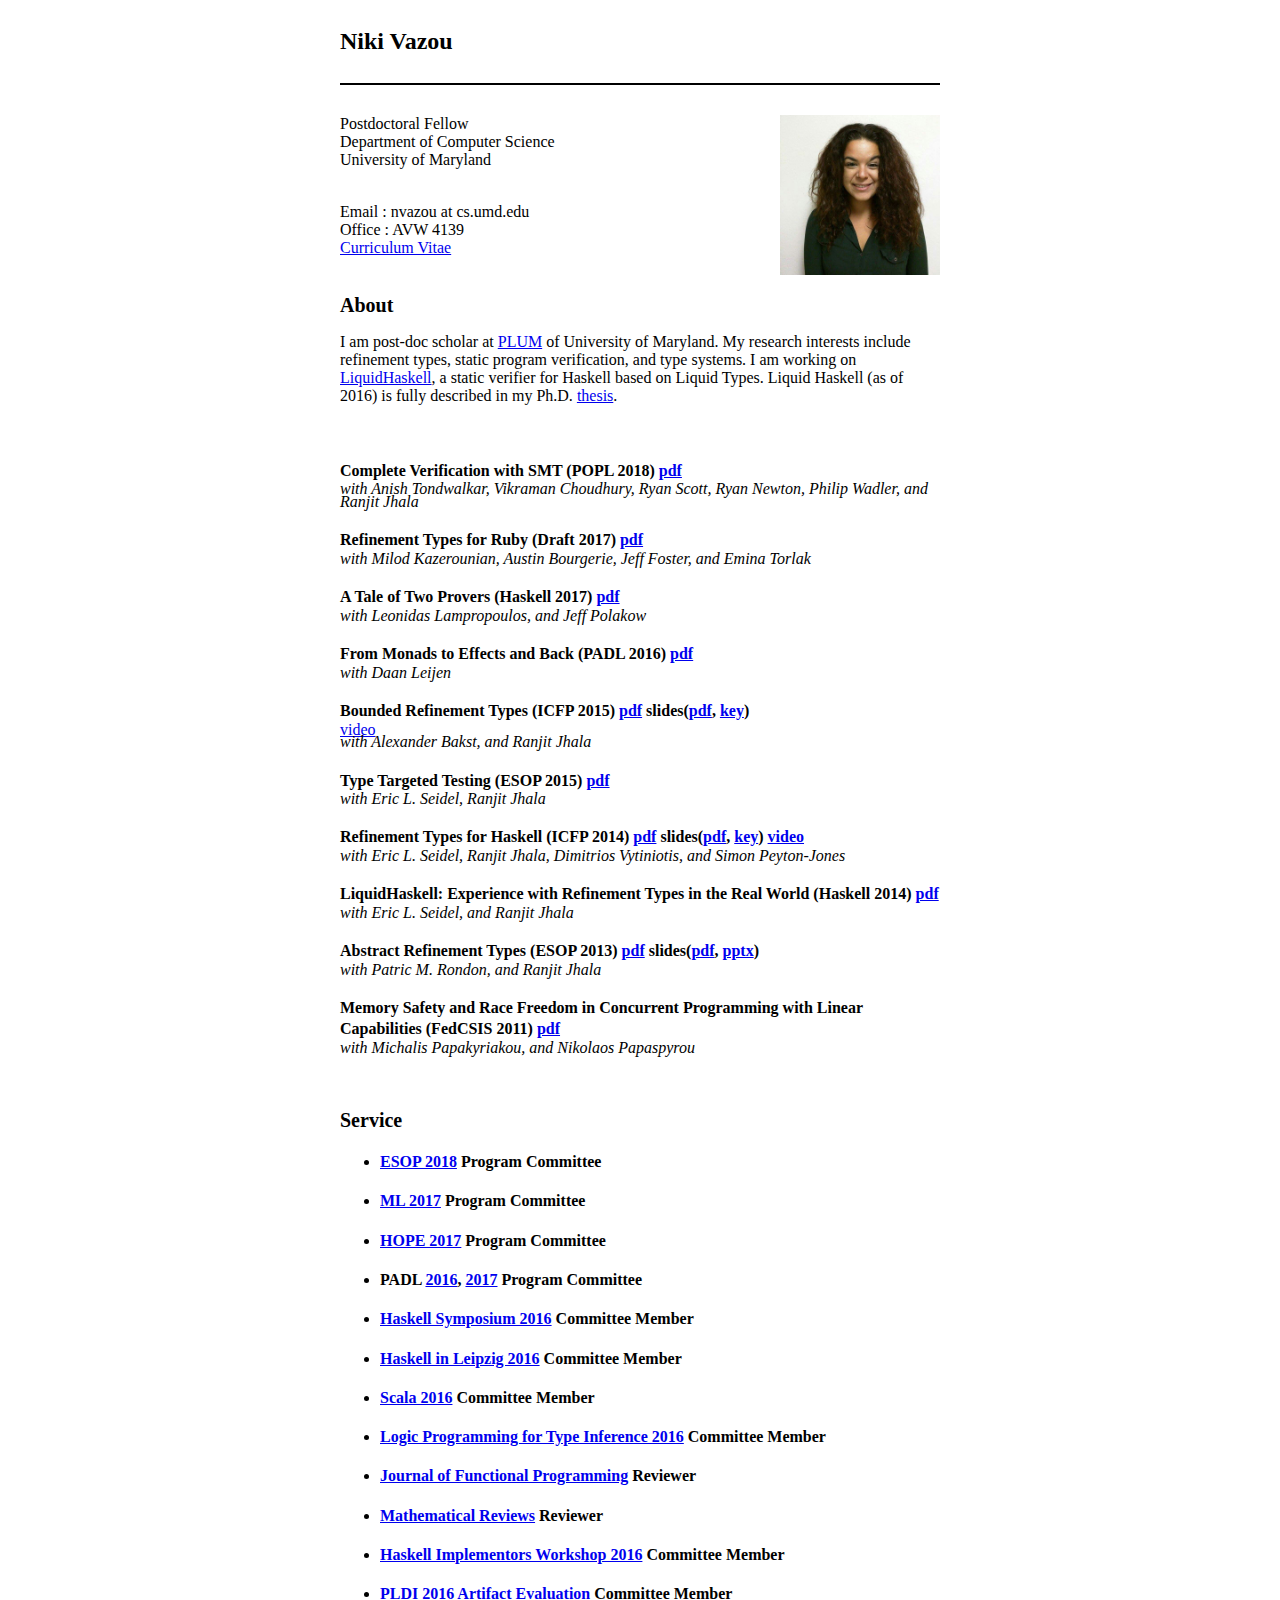
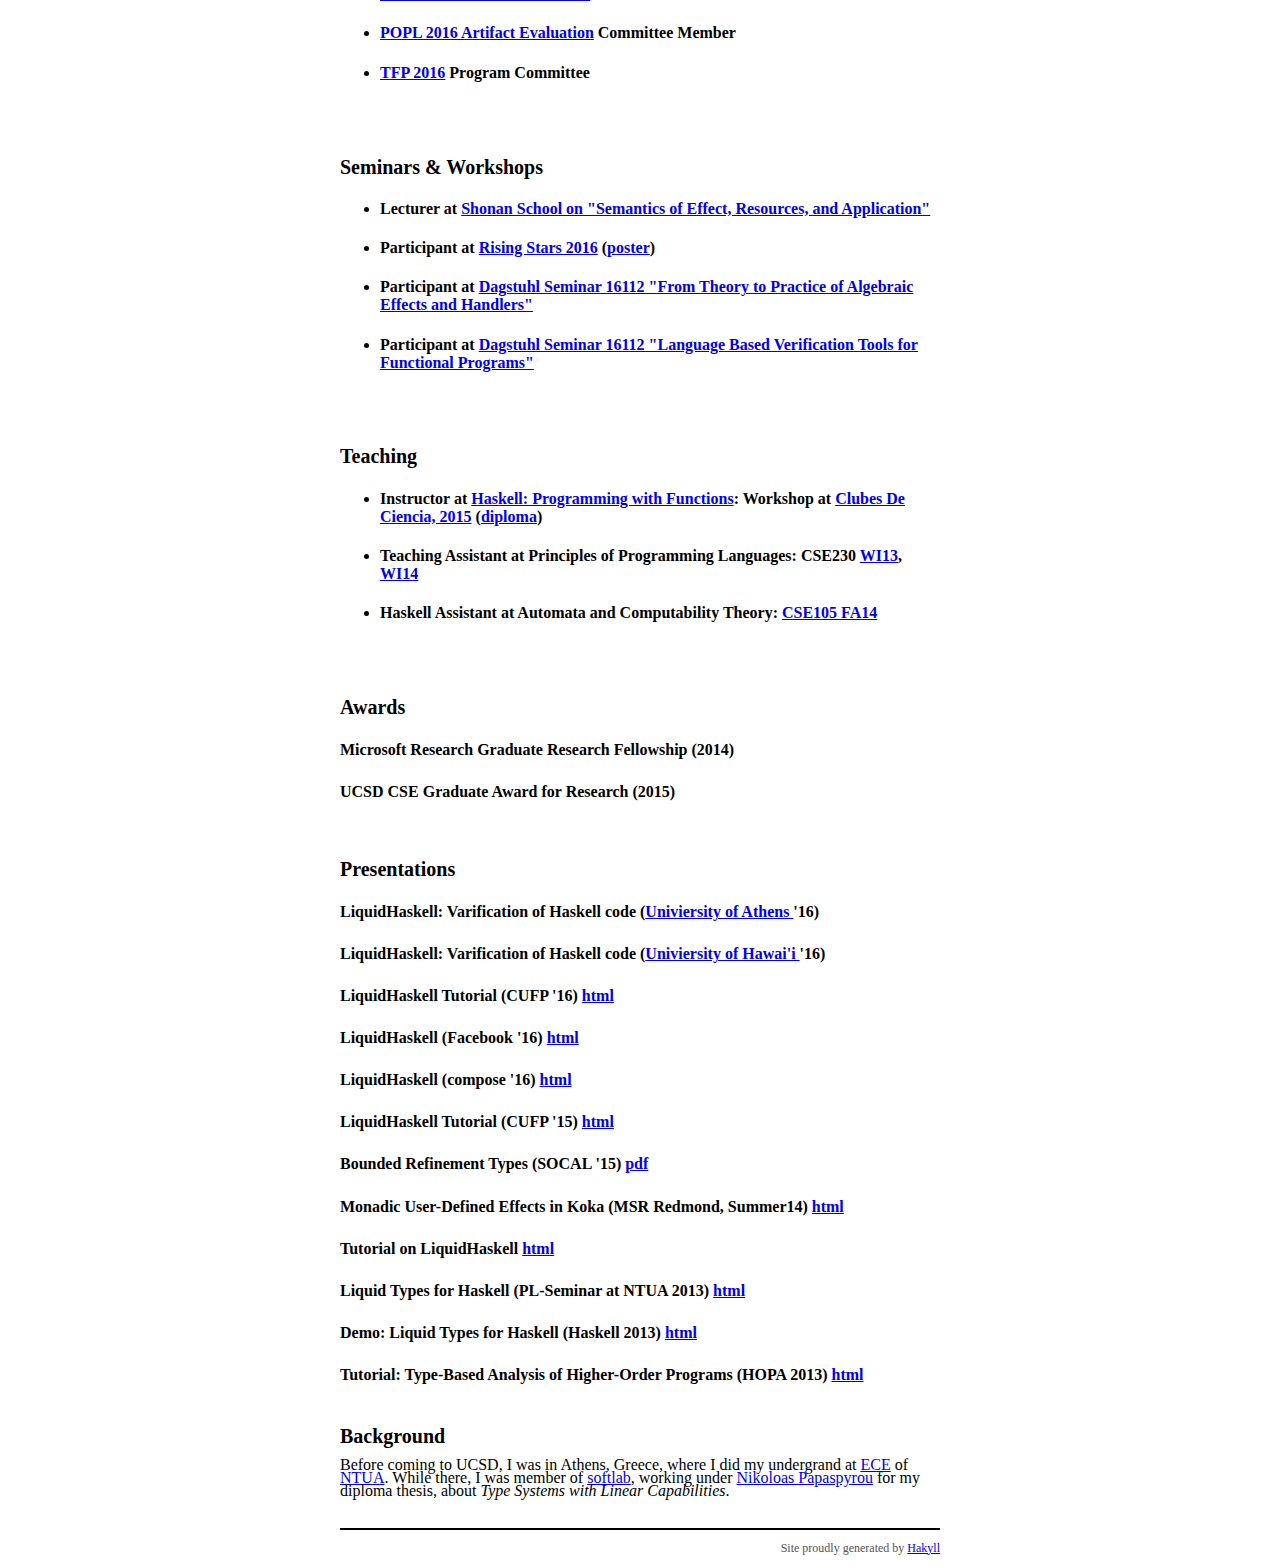
==== index.html @ 6abfe5f7 "Update index.html" ====
<?xml version="1.0" encoding="UTF-8" ?>
<!DOCTYPE html PUBLIC "-//W3C//DTD XHTML 1.0 Strict//EN" "http://www.w3.org/TR/xhtml1/DTD/xhtml1-strict.dtd">
<html xmlns="http://www.w3.org/1999/xhtml" xml:lang="en" lang="en">
    <head>
        <meta http-equiv="Content-Type" content="text/html; charset=UTF-8" />
        <title>Niki Vazou - index</title>
        <link rel="stylesheet" type="text/css" href="./css/default.css" />
    </head>
    <body>
        <div id="header">
           <h1>Niki Vazou</h1>
        </div>

        <div id="content">

            
<div id="subheader">
<div id="subheader-info">
Postdoctoral Fellow
<br>
Department of Computer Science<br>
University of Maryland<br>
<p>
<!-- Place this tag where you want the button to render. -->
<a class="github-button" href="https://github.com/nikivazou" aria-label="Follow @nikivazou on GitHub"></a>
<!-- Place this tag right after the last button or just before your close body tag. -->
<script async defer id="github-bjs" src="https://buttons.github.io/buttons.js"></script>


<a href="https://twitter.com/nikivazou" class="twitter-follow-button" data-show-count="false"  data-show-screen-name="false"></a>
<script>!function(d,s,id){var js,fjs=d.getElementsByTagName(s)[0],p=/^http:/.test(d.location)?'http':'https';if(!d.getElementById(id)){js=d.createElement(s);js.id=id;js.src=p+'://platform.twitter.com/widgets.js';fjs.parentNode.insertBefore(js,fjs);}}(document, 'script', 'twitter-wjs');</script>



<br>

Email  : nvazou at cs.umd.edu
<br>
Office : AVW 4139
<br>
<a href="http://goto.ucsd.edu/~nvazou/cv.pdf"> Curriculum Vitae</a>
<br>
</p>
</div>

<div id="subheader-photo">
  <img src="./images/me2.jpg" height="160"/>
</div>
<br>
<br>
<br>
<br>
<br>
<br>
<br>
</div>

<br>
<br>

<!-- 
<h2>In the Job Market!</h2>

<p>
I am looking for a faculty position with research goal to build
<b>usable program verifiers</b> that will make program verification 
an integral part of the standard software development chain.
</p>

Statements: 
<a target="_blank" href="http://goto.ucsd.edu/~nvazou/statements/research_statement.pdf">research</a>,
<a target="_blank" href="http://goto.ucsd.edu/~nvazou/statements/teaching_statement.pdf">teaching</a>, and
<a target="_blank" href="http://goto.ucsd.edu/~nvazou/statements/diversity_statement.pdf">diversity</a>.

<h2>News</h2>

<i>05/02/16:</i> Presenting LiquidHaskell at compose.conference <a target="_blank" href="http://goto.ucsd.edu/~nvazou/compose16/_site/01-index.html">slides</a>

--> 

<h2>About</h2>


<p>I am post-doc scholar at <a href="http://www.cs.umd.edu/projects/PL/" target="_blank">PLUM</a> of University of Maryland.
My research interests include refinement types, static program verification, and type systems. 
I am working on <a href="http://goto.ucsd.edu/~rjhala/liquid/haskell/blog/about/" target="_blank">LiquidHaskell</a>, a static verifier for Haskell based on Liquid Types.
    Liquid Haskell (as of 2016) is fully described in  my Ph.D. <a target="_blank" href="http://goto.ucsd.edu/~nvazou/thesis/main.pdf">thesis</a>.
    </p>        
            
<br>

<div class="publication">
  <h4 class="pubtitle">Complete Verification with SMT (POPL 2018) 
  <a target="_blank" href="https://nikivazou.github.io/static/popl18/refinement-reflection.pdf">pdf</a>
  </h4>
  <div class="coauth"> with Anish Tondwalkar, Vikraman Choudhury, Ryan Scott, Ryan Newton, Philip Wadler, and Ranjit Jhala</div>
</div>
<div class="publication">
  <h4 class="pubtitle">Refinement Types for Ruby (Draft 2017) 
  <a target="_blank" href="https://nikivazou.github.io/static/VMCAI18/paper.pdf">pdf</a>
  </h4>
  <div class="coauth"> with Milod Kazerounian, Austin Bourgerie, Jeff Foster, and Emina Torlak </div>
</div>
<div class="publication">
   <h4 class="pubtitle">A Tale of Two Provers (Haskell 2017)
  <a target="_blank" href="https://nikivazou.github.io/static/Haskell17/a-tale.pdf">pdf</a>
  </h4>
  <div class="coauth"> with Leonidas Lampropoulos, and Jeff Polakow</div>
</div>
<div class="publication">
  <h4 class="pubtitle">From Monads to Effects and Back (PADL 2016) 
  <a target="_blank" href="http://goto.ucsd.edu/~nvazou/koka/padl16.pdf">pdf</a>
  </h4>
  <div class="coauth"> with Daan Leijen</div>
</div>
<div class="publication">
  <h4 class="pubtitle"> Bounded Refinement Types (ICFP 2015) 
  <a target="_blank" href="http://goto.ucsd.edu/~nvazou/icfp15/main.pdf">pdf</a>
   slides(<a target="_blank" href="icfp2015/bounded-refinements-ICFP15.pdf">pdf</a>, 
         <a target="_blank" href="icfp2015/bounded-refinements-ICFP15.key">key</a>)
  </h4>
   <a target="_blank" href="https://www.youtube.com/watch?v=nd3buP97Ryw">video</a> 
  <div class="coauth"> with Alexander Bakst, and Ranjit Jhala</div>
</div>
<div class="publication">
  <h4 class="pubtitle">Type Targeted Testing (ESOP 2015) 
  <a target="_blank" href="http://goto.ucsd.edu/~nvazou/liquidcheck/esop15_liquidcheck.pdf">pdf</a>
  </h4>
  <div class="coauth"> with Eric L. Seidel, Ranjit Jhala </div>
</div>
<div class="publication">
  <h4 class="pubtitle">Refinement Types for Haskell (ICFP 2014) 
  <a href="http://goto.ucsd.edu/~nvazou/refinement_types_for_haskell.pdf">pdf</a>
   slides(<a href="icfp2014/ICFP14-LH.pdf">pdf</a>, 
         <a href="icfp2014/ICFP14-LH.key">key</a>)
   <a target="_blank" href="https://www.youtube.com/watch?v=V3CAXFRkQUo">video</a> 
  </h4>
  <div class="coauth"> with Eric L. Seidel, Ranjit Jhala, Dimitrios Vytiniotis, and Simon Peyton-Jones</div>
</div>
<div class="publication">
  <h4 class="pubtitle">LiquidHaskell: Experience with Refinement Types in the Real World (Haskell 2014) 
  <a href="http://goto.ucsd.edu/~nvazou/real_world_liquid.pdf">pdf</a>
 </h4>
  <div class="coauth"> with Eric L. Seidel, and Ranjit Jhala</div>
</div>



<div class="publication">
  <h4 class="pubtitle">Abstract Refinement Types (ESOP 2013) 
  <a href="http://goto.ucsd.edu/~rjhala/liquid/abstract_refinement_types.pdf">pdf</a>
  slides(<a href="Abstract_Refinement_Types.pdf">pdf</a>, 
         <a href="Abstract_Refinement_Types.pptx">pptx</a>)
  </h4>
  <div class="coauth"> with Patric M. Rondon, and Ranjit Jhala</div>
</div>
<div class="publication">
  <h4 class="pubtitle">Memory Safety and Race Freedom in Concurrent Programming with Linear Capabilities (FedCSIS 2011) <a href="http://fedcsis.eucip.pl/proceedings/pliks/77.pdf">pdf</a></h4>
  <div class="coauth"> with Michalis Papakyriakou, and Nikolaos Papaspyrou</div>
</div>

<br> <br>
<h2>Service</h2>
<ul>
<li><div class="service">
  <h4><a target="_blank" href="http://www.etaps.org/index.php/2018/esop">ESOP 2018</a> Program Committee</h4>
</div></li>
<li><div class="service">
  <h4><a target="_blank" href="http://icfp17.sigplan.org/track/mlfamilyworkshop-2017-papers">ML 2017</a> Program Committee</h4>
</div></li>
<li><div class="service">
  <h4><a target="_blank" href="http://conf.researchr.org/track/hope-2017/hope-2017-papers">HOPE 2017</a> Program Committee</h4>
</div></li>
<li><div class="service">
  <h4>PADL <a target="_blank" href="http://conf.researchr.org/home/PADL-2016">2016</a>, <a target="_blank" href="https://docs.google.com/document/d/1AO1lyF9wnHUAel99J8A-Hdl2ogQOjrI-clwHmhiOLKw/pub"> 2017</a> Program Committee</h4>
</div></li>
<li><div class="service">
  <h4><a target="_blank" href="https://www.haskell.org/haskell-symposium/2016/">Haskell Symposium 2016</a> Committee Member</h4>
</div></li>
<li><div class="service">
  <h4><a target="_blank" href="http://hal2016.haskell.org/">Haskell in Leipzig 2016</a> Committee Member</h4>
</div></li>
<li><div class="service">
  <h4><a target="_blank" href="http://conf.researchr.org/track/scala-2016/scala-2016">Scala 2016</a> Committee Member</h4>
</div></li>
<li><div class="service">
  <h4><a target="_blank" href="https://ff32.host.cs.st-andrews.ac.uk/lpti16/">Logic Programming for Type Inference 2016</a> Committee Member</h4>
</div></li>
<li><div class="service">
  <h4><a target="_blank" href="http://journals.cambridge.org/action/displayJournal?jid=JFP">Journal of Functional Programming</a> Reviewer</h4>
</div></li>
<li><div class="service">
  <h4><a target="_blank" href="http://www.ams.org/mr-database">Mathematical Reviews</a> Reviewer</h4>
</div></li>
<li><div class="service">
  <h4><a target="_blank" href="https://wiki.haskell.org/HaskellImplementorsWorkshop/2016">Haskell Implementors Workshop 2016</a> Committee Member</h4>
</div></li>
<li><div class="service">
  <h4><a target="_blank" href="http://conf.researchr.org/committee/pldi-2016/pldi-2016-artifacts-evaluation-committee">PLDI 2016 Artifact Evaluation</a> Committee Member</h4>
</div></li>
<li><div class="service">
  <h4><a target="_blank" href="http://popl16-aec.seas.harvard.edu/home/">POPL 2016 Artifact Evaluation</a> Committee Member</h4>
</div></li>
<li><div class="service">
  <h4><a target="_blank" href="http://www.tifp.org">TFP 2016</a> Program Committee</h4>
</div></li>
</ul>

<br> <br>
<h2>Seminars & Workshops</h2>
<ul>
<li><div class="teaching">
  <h4>Lecturer at <a target="_blank" href="http://shonan.nii.ac.jp/shonan/blog/2016/04/28/semantics-of-effect-resources-and-application/">Shonan School on "Semantics of Effect, Resources, and Application"</a></h4>
</div></li>
<li><div class="teaching">
  <h4>Participant at <a target="_blank" href="https://risingstars.ece.cmu.edu/">Rising Stars 2016</a> (<a target="_blank" href="goto.ucsd.edu/~nvazou/posters/rising_stars16.jpeg">poster</a>)</h4>
</div></li>
<li><div class="teaching">
  <h4>Participant at <a target="_blank" href="https://www.dagstuhl.de/en/program/calendar/semhp/?semnr=16112">Dagstuhl Seminar 16112 "From Theory to Practice of Algebraic Effects and Handlers"</a></h4>
</div></li>
<li><div class="teaching">
  <h4>Participant at <a target="_blank" href="https://www.dagstuhl.de/en/program/calendar/semhp/?semnr=16131">Dagstuhl Seminar 16112 "Language Based Verification Tools for Functional Programs"</a></h4>
</div></li>
</ul>

<br> <br>
<h2>Teaching</h2>
<ul>
<li><div class="teaching">
  <h4>Instructor at <a target="_blank" href="http://goto.ucsd.edu/~nvazou/club_de_science15/index.html">Haskell: Programming with Functions</a>: Workshop at <a target="_blank" href="http://www.clubesdeciencia.mx/">Clubes De Ciencia, 2015</a> (<a target="_blank" href="http://goto.ucsd.edu/~nvazou/CdC/diploma.pdf">diploma</a>)</h4>
</div></li>

<li><div class="service">
  <h4>Teaching Assistant at Principles of Programming Languages: CSE230
  <a target="_blank" href="http://cseweb.ucsd.edu/classes/wi13/cse230-a/">WI13</a>,
  <a target="_blank" href="http://cseweb.ucsd.edu/classes/wi14/cse230-a/">WI14</a> 
</h4>
</div></li>

<li><div class="service">
  <h4>Haskell Assistant at Automata and Computability Theory:
  <a target="_blank" href="http://cseweb.ucsd.edu/classes/fa14/cse105-a/">CSE105 FA14</a>
</h4>
</div></li>
</ul>

<br> <br>
<h2>Awards</h2>
<div class="awards">
   <h4 class="pubtitle">Microsoft Research Graduate Research Fellowship (2014)</h4>
   <h4 class="pubtitle">UCSD CSE Graduate Award for Research (2015)</h4>
</div>

<br> <br>
<h2>Presentations</h2>
<div class="publication">

  <h4 class="pubtitle">LiquidHaskell: Varification of Haskell code (<a target="_blank" href="http://goto.ucsd.edu/~nvazou/UoA16/01-index.html">Univiersity of Athens </a> '16)
  </h4>


  <h4 class="pubtitle">LiquidHaskell: Varification of Haskell code (<a target="_blank" href="http://www.ics.hawaii.edu/2016/10/grad-seminar-guest-niki-vazou/">Univiersity of Hawai'i </a> '16)
  </h4>

   <h4 class="pubtitle">LiquidHaskell Tutorial (CUFP '16)
  <a target="_blank" href="http://goto.ucsd.edu/~nvazou/presentations/cufp16/01-index.html">html</a>
  </h4>
 
   <h4 class="pubtitle">LiquidHaskell (Facebook '16)
  <a target="_blank" href="http://goto.ucsd.edu/~nvazou/presentations/facebook2016/01-index.html">html</a>
  </h4>
   <h4 class="pubtitle">LiquidHaskell (compose '16)
  <a target="_blank" href="http://goto.ucsd.edu/~nvazou/compose16/_site/01-index.html">html</a>
  </h4>
   <h4 class="pubtitle">LiquidHaskell Tutorial (CUFP '15)
  <a target="_blank" href="http://goto.ucsd.edu/~nvazou/cufp15_liquidHaskell/">html</a>
  </h4>
   <h4 class="pubtitle">Bounded Refinement Types (SOCAL '15)
  <a target="_blank" href="http://goto.ucsd.edu/~nvazou/icfp16/SOCAL15-Bounded.pdf">pdf</a>
  </h4>
  <h4 class="pubtitle">Monadic User-Defined Effects in Koka (MSR Redmond, Summer14)
  <a target="_blank" href="http://goto.ucsd.edu/~nvazou/koka/koka.html">html</a>
  </h4>
</div>
<div class="publication">
  <h4 class="pubtitle">Tutorial on LiquidHaskell
  <a target="_blank" href="http://goto.ucsd.edu/~nvazou/liquidtutorial/index.html">html</a>
  </h4>
<div class="publication">
  <h4 class="pubtitle">Liquid Types for Haskell (PL-Seminar at NTUA 2013) 
  <a href="http://goto.ucsd.edu/~nvazou/greekhaskell/index.html">html</a>
  </h4>
</div>
<div class="publication">
  <h4 class="pubtitle">Demo: Liquid Types for Haskell (Haskell 2013) 
  <a href="http://goto.ucsd.edu/~nvazou/haskell13/index.html">html</a>
  </h4>
</div>
<div class="publication">
  <h4 class="pubtitle">Tutorial: Type-Based Analysis of Higher-Order Programs (HOPA 2013) 
  <a href="http://goto.ucsd.edu/~nvazou/hopa13/html/index.html">html</a>
  </h4>
<br>
<br>
<h2>Background</h2>

<p>
Before coming to UCSD, I was in Athens, Greece, 
where I did my undergrand at <a href="http://www.ece.ntua.gr">ECE</a> of <a href="http://www.ntua.gr">NTUA</a>.
While there, I was member of <a href="http://www.softlab.ntua.gr">softlab</a>, working under <a href="http://www.softlab.ntua.gr/~nickie">Nikoloas Papaspyrou</a>
for my diploma thesis, about <i>Type Systems with Linear Capabilities</i>.

        </div>
        <div id="footer">
            Site proudly generated by
            <a href="http://jaspervdj.be/hakyll">Hakyll</a>
<!--Start of StatCounter Code for Default Guide -->
<script type="text/javascript">
var sc_project=9801099; 
var sc_invisible=1; 
var sc_security="1980df5f"; 
var scJsHost = (("https:" == document.location.protocol) ?
"https://secure." : "http://www.");
document.write("<sc"+"ript type='text/javascript' src='" +
scJsHost+
"statcounter.com/counter/counter.js'></"+"script>");
</script>
<noscript><div class="statcounter"><a title="click tracking"
href="http://statcounter.com/" target="_blank"><img
class="statcounter"
src="http://c.statcounter.com/9801099/0/1980df5f/1/"
alt="click tracking"></a></div></noscript>
<!-- End of StatCounter Code for Default Guide -->
    </body>
</html>
---- css/default.css ----
body{color:black;font-size:16px;margin:0px auto 0px auto;width:600px}div#subheader-photo{margin:auto;float:right}div#subheader{}div#subheader-info{margin:auto;width:60%;float:left}div#header{border-bottom:2px solid black;margin-bottom:30px;padding:12px 0px 12px 0px}div#logo a{color:black;float:left;font-size:18px;font-weight:bold;text-decoration:none}div#header #navigation{text-align:right}div#header #navigation a{color:black;font-size:18px;font-weight:bold;margin-left:12px;text-decoration:none;text-transform:uppercase}div#footer{border-top:solid 2px black;color:#555;font-size:12px;margin-top:30px;padding:12px 0px 12px 0px;text-align:right}h1{font-size:24px}h2{font-size:20px}div.info{color:#555;font-size:14px;font-style:italic}.publication{margin-bottom:2px;line-height:80%}h4.pubtitle{margin-bottom:2px;line-height:130%}.coauth{font-style:italic}
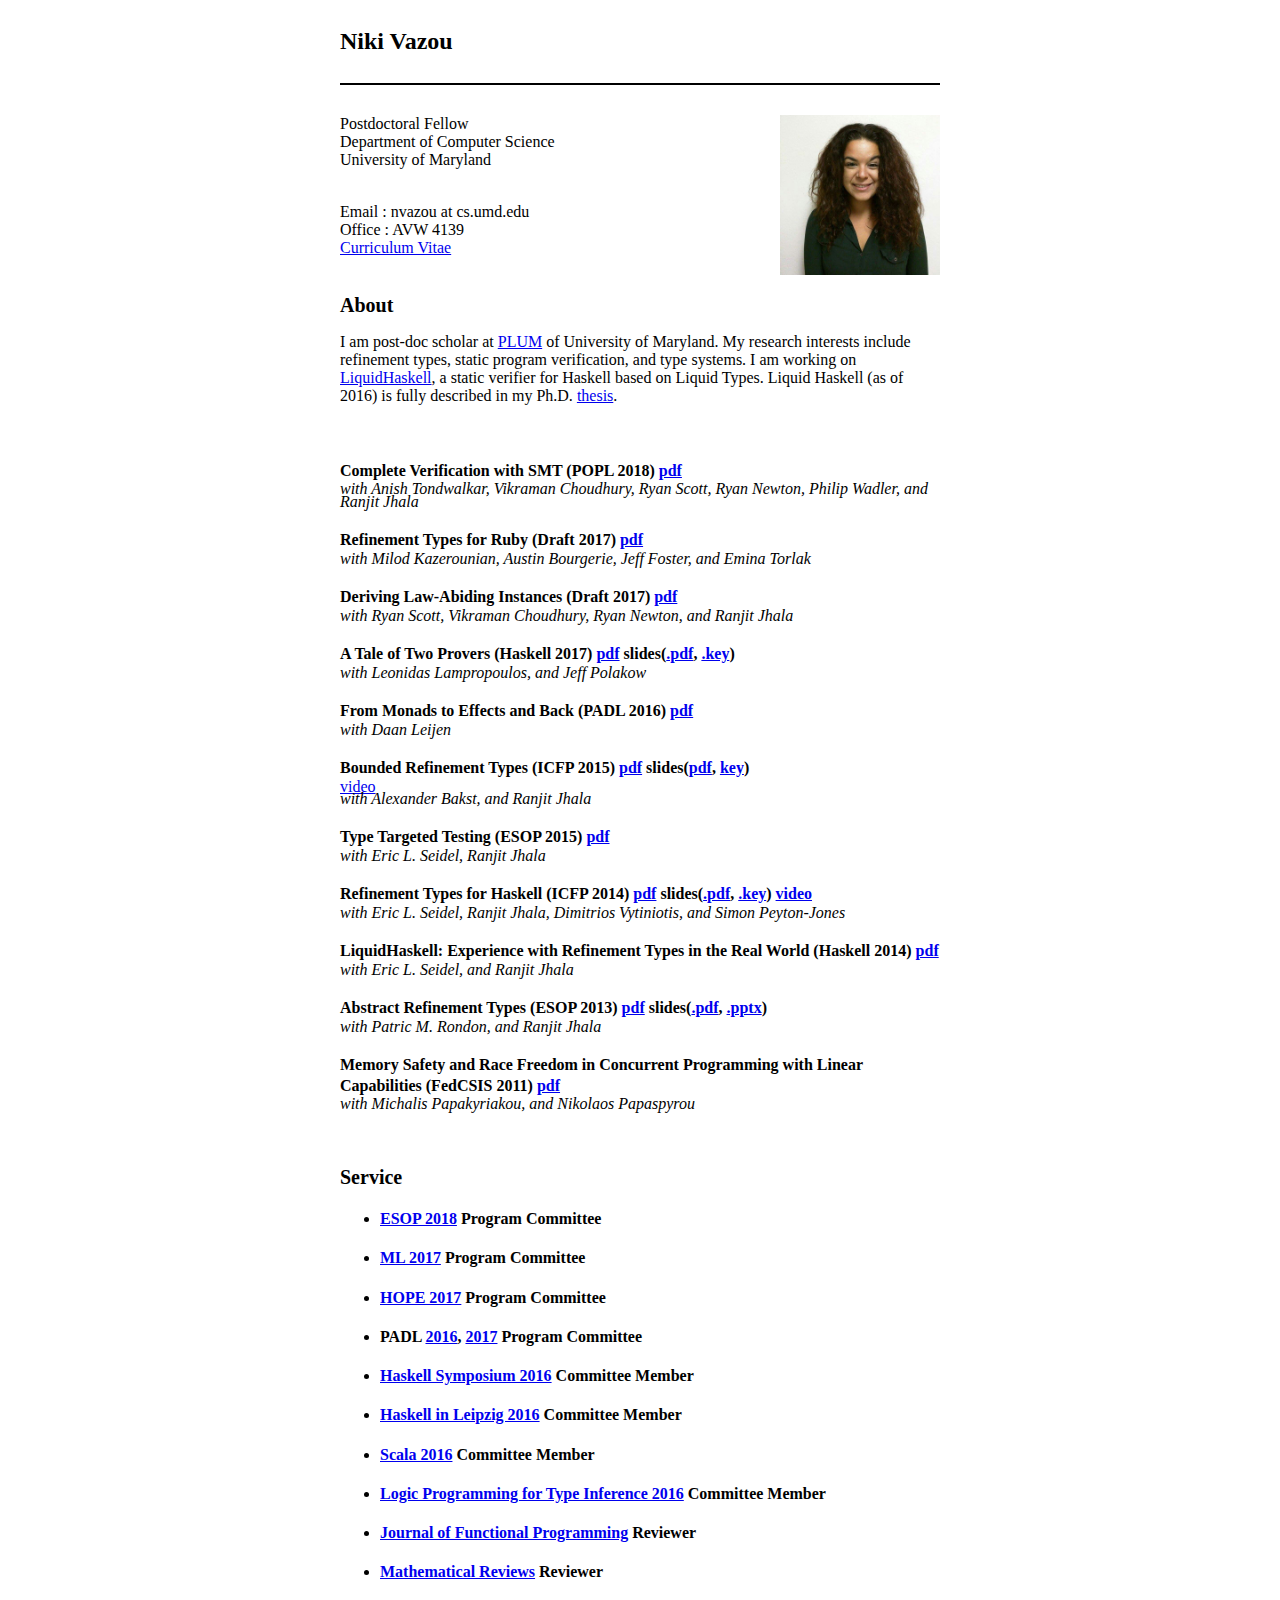
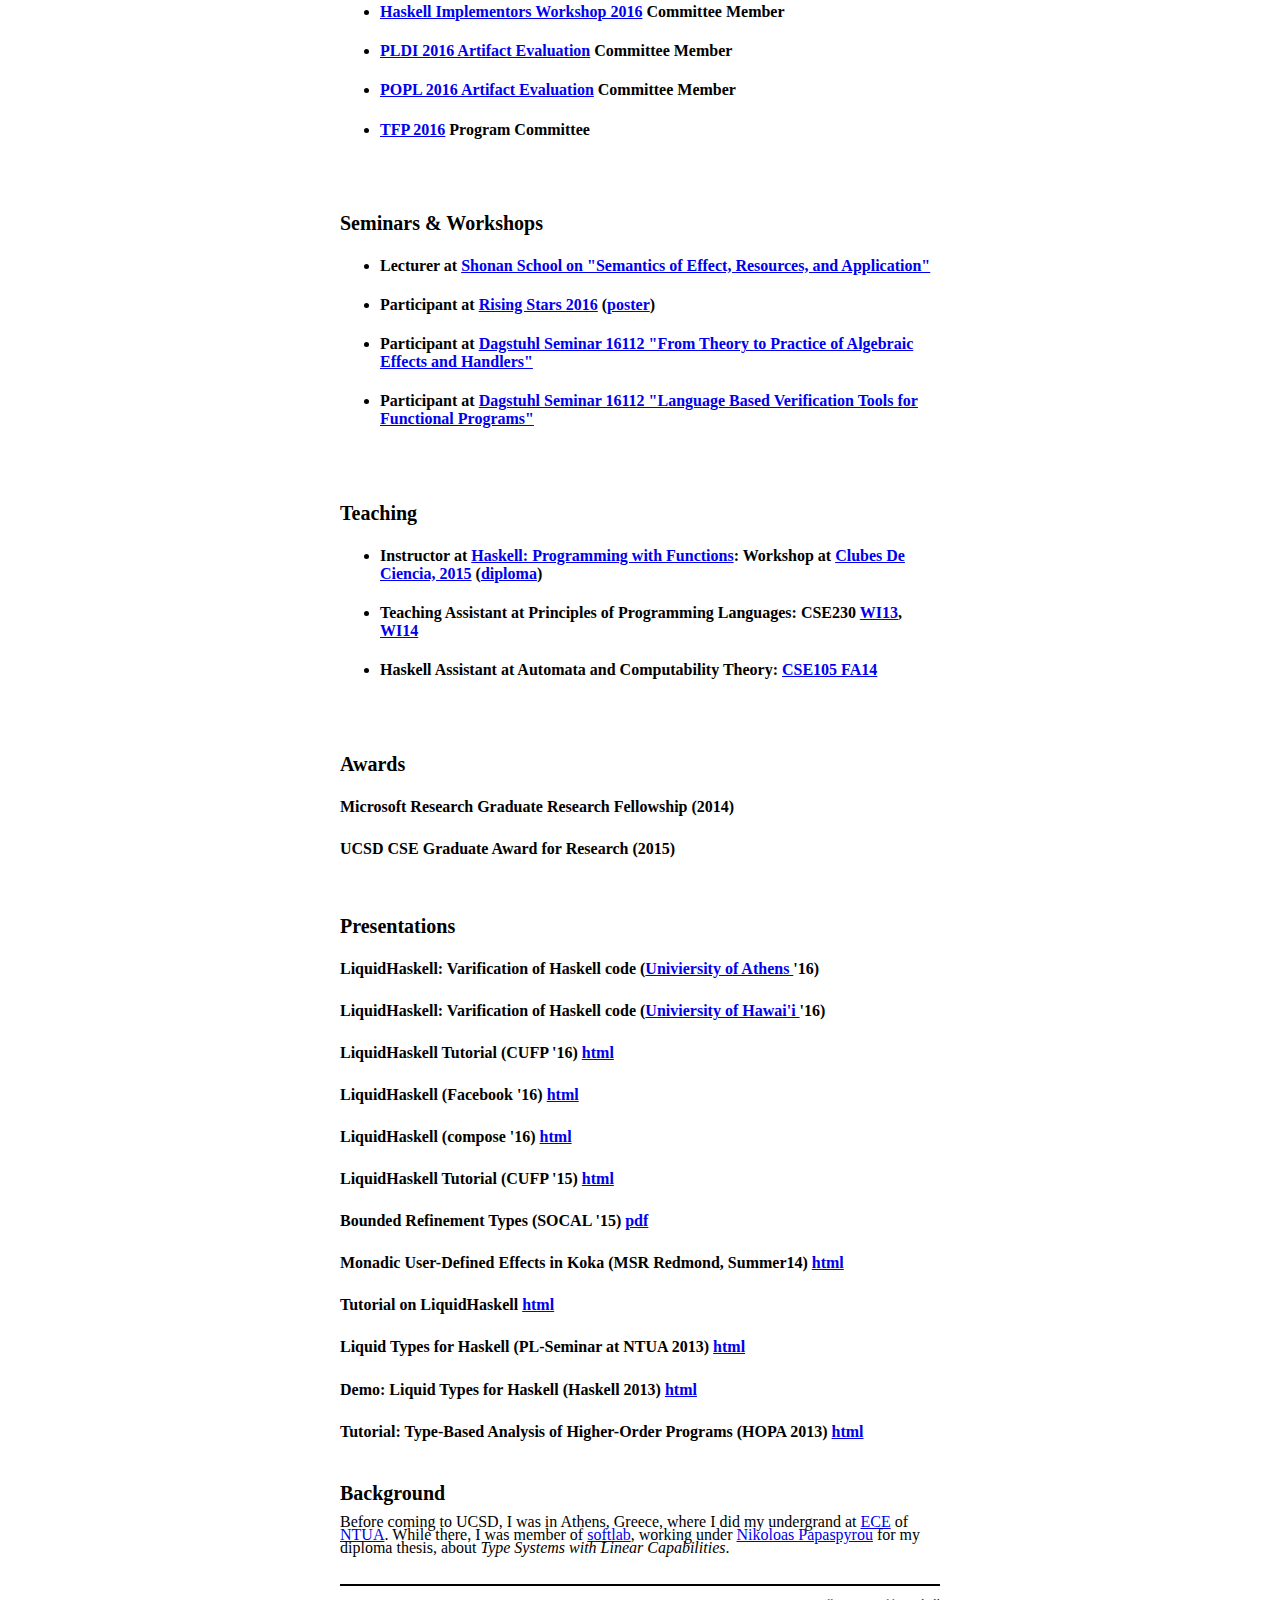
==== commit 58920a7c: "Update index.html" ====
--- a/index.html
+++ b/index.html
@@ -103,9 +103,16 @@
   <div class="coauth"> with Milod Kazerounian, Austin Bourgerie, Jeff Foster, and Emina Torlak </div>
 </div>
 <div class="publication">
+  <h4 class="pubtitle">Deriving Law-Abiding Instances (Draft 2017) 
+  <a target="_blank" href="https://nikivazou.github.io/static/Haskell17/law-abiding-instances.pdf">pdf</a>
+  </h4>
+  <div class="coauth"> with Ryan Scott, Vikraman Choudhury, Ryan Newton, and Ranjit Jhala</div>
+</div>
+<div class="publication">
    <h4 class="pubtitle">A Tale of Two Provers (Haskell 2017)
   <a target="_blank" href="https://nikivazou.github.io/static/Haskell17/a-tale.pdf">pdf</a>
-  </h4>
+  slides(<a target="_blank" href="https://nikivazou.github.io/static/Haskell17/slides/a-tale.pdf">.pdf</a>, 
+         <a target="_blank" href="https://nikivazou.github.io/static/Haskell17/slides/a-tale.key">.key</a>)  </h4>
   <div class="coauth"> with Leonidas Lampropoulos, and Jeff Polakow</div>
 </div>
 <div class="publication">
@@ -132,8 +139,8 @@
 <div class="publication">
   <h4 class="pubtitle">Refinement Types for Haskell (ICFP 2014) 
   <a href="http://goto.ucsd.edu/~nvazou/refinement_types_for_haskell.pdf">pdf</a>
-   slides(<a href="icfp2014/ICFP14-LH.pdf">pdf</a>, 
-         <a href="icfp2014/ICFP14-LH.key">key</a>)
+   slides(<a href="icfp2014/ICFP14-LH.pdf">.pdf</a>, 
+         <a href="icfp2014/ICFP14-LH.key">.key</a>)
    <a target="_blank" href="https://www.youtube.com/watch?v=V3CAXFRkQUo">video</a> 
   </h4>
   <div class="coauth"> with Eric L. Seidel, Ranjit Jhala, Dimitrios Vytiniotis, and Simon Peyton-Jones</div>
@@ -150,8 +157,8 @@
 <div class="publication">
   <h4 class="pubtitle">Abstract Refinement Types (ESOP 2013) 
   <a href="http://goto.ucsd.edu/~rjhala/liquid/abstract_refinement_types.pdf">pdf</a>
-  slides(<a href="Abstract_Refinement_Types.pdf">pdf</a>, 
-         <a href="Abstract_Refinement_Types.pptx">pptx</a>)
+  slides(<a href="Abstract_Refinement_Types.pdf">.pdf</a>, 
+         <a href="Abstract_Refinement_Types.pptx">.pptx</a>)
   </h4>
   <div class="coauth"> with Patric M. Rondon, and Ranjit Jhala</div>
 </div>
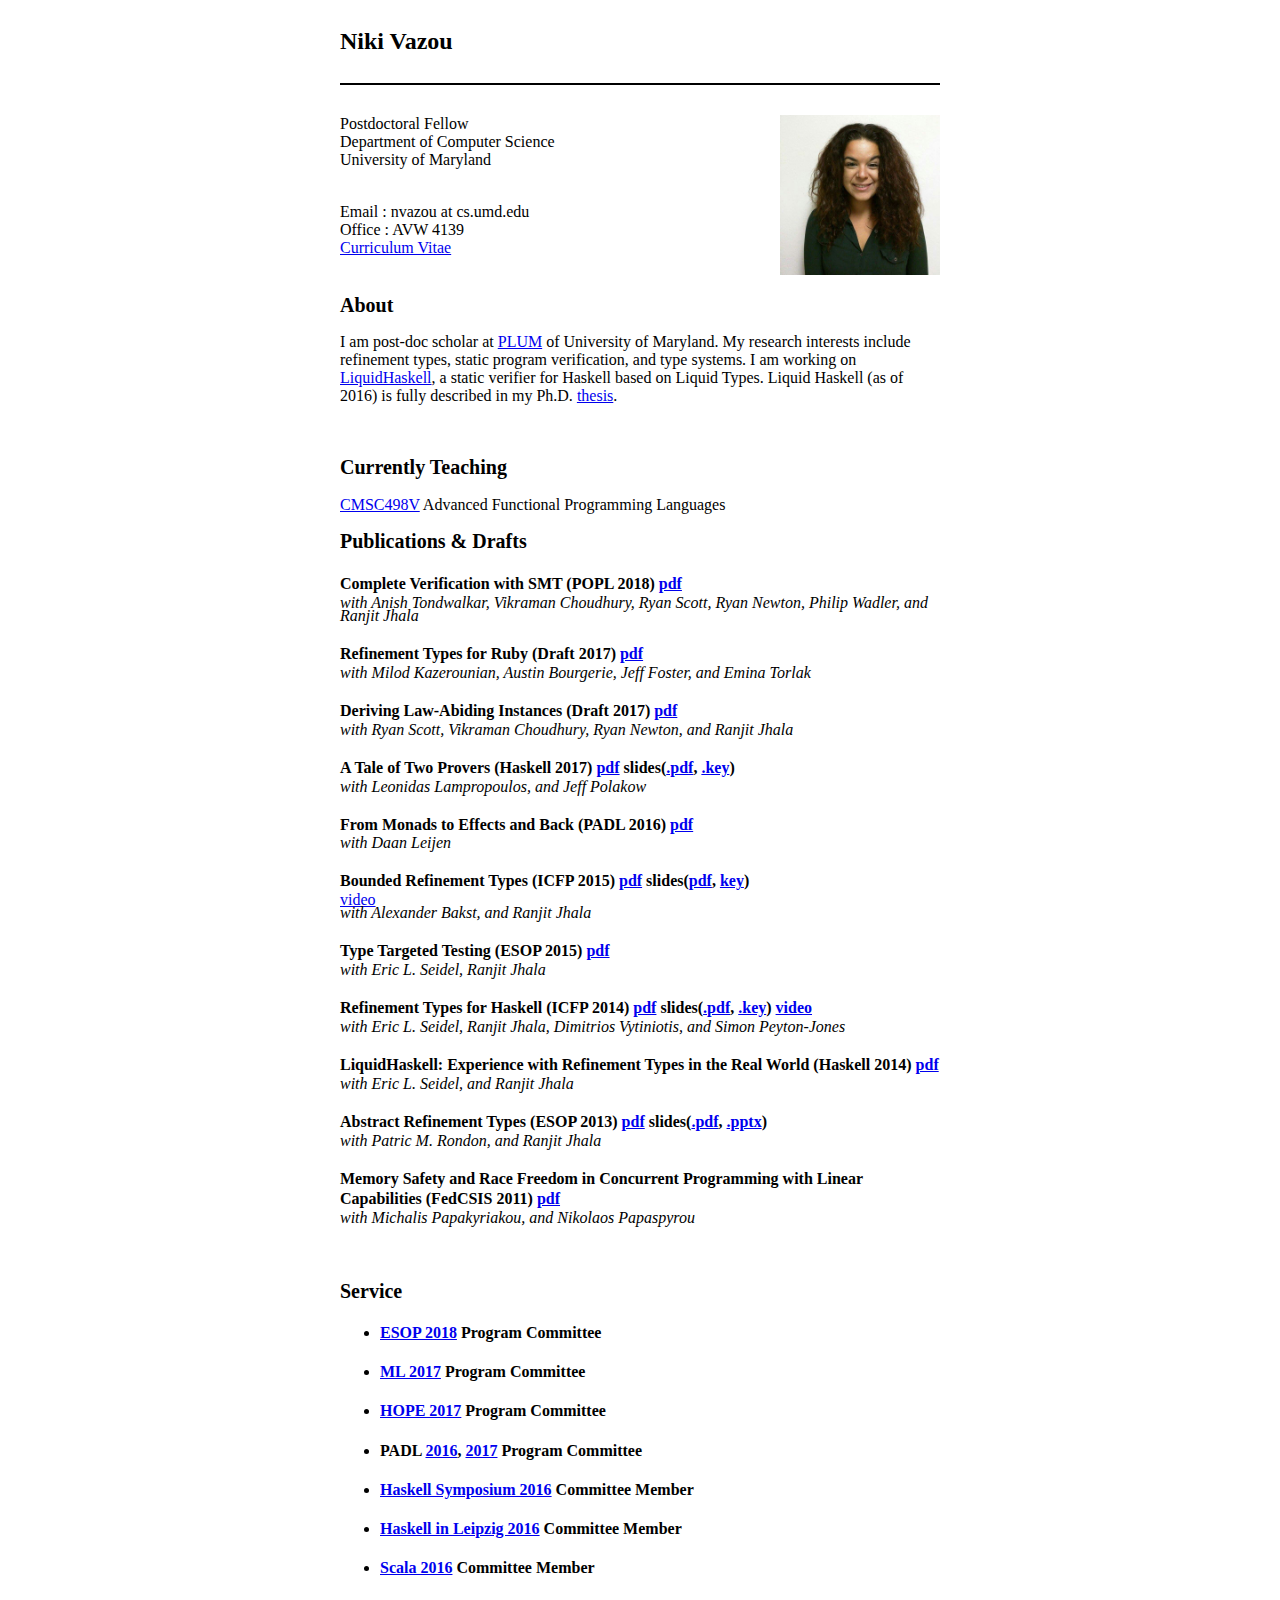
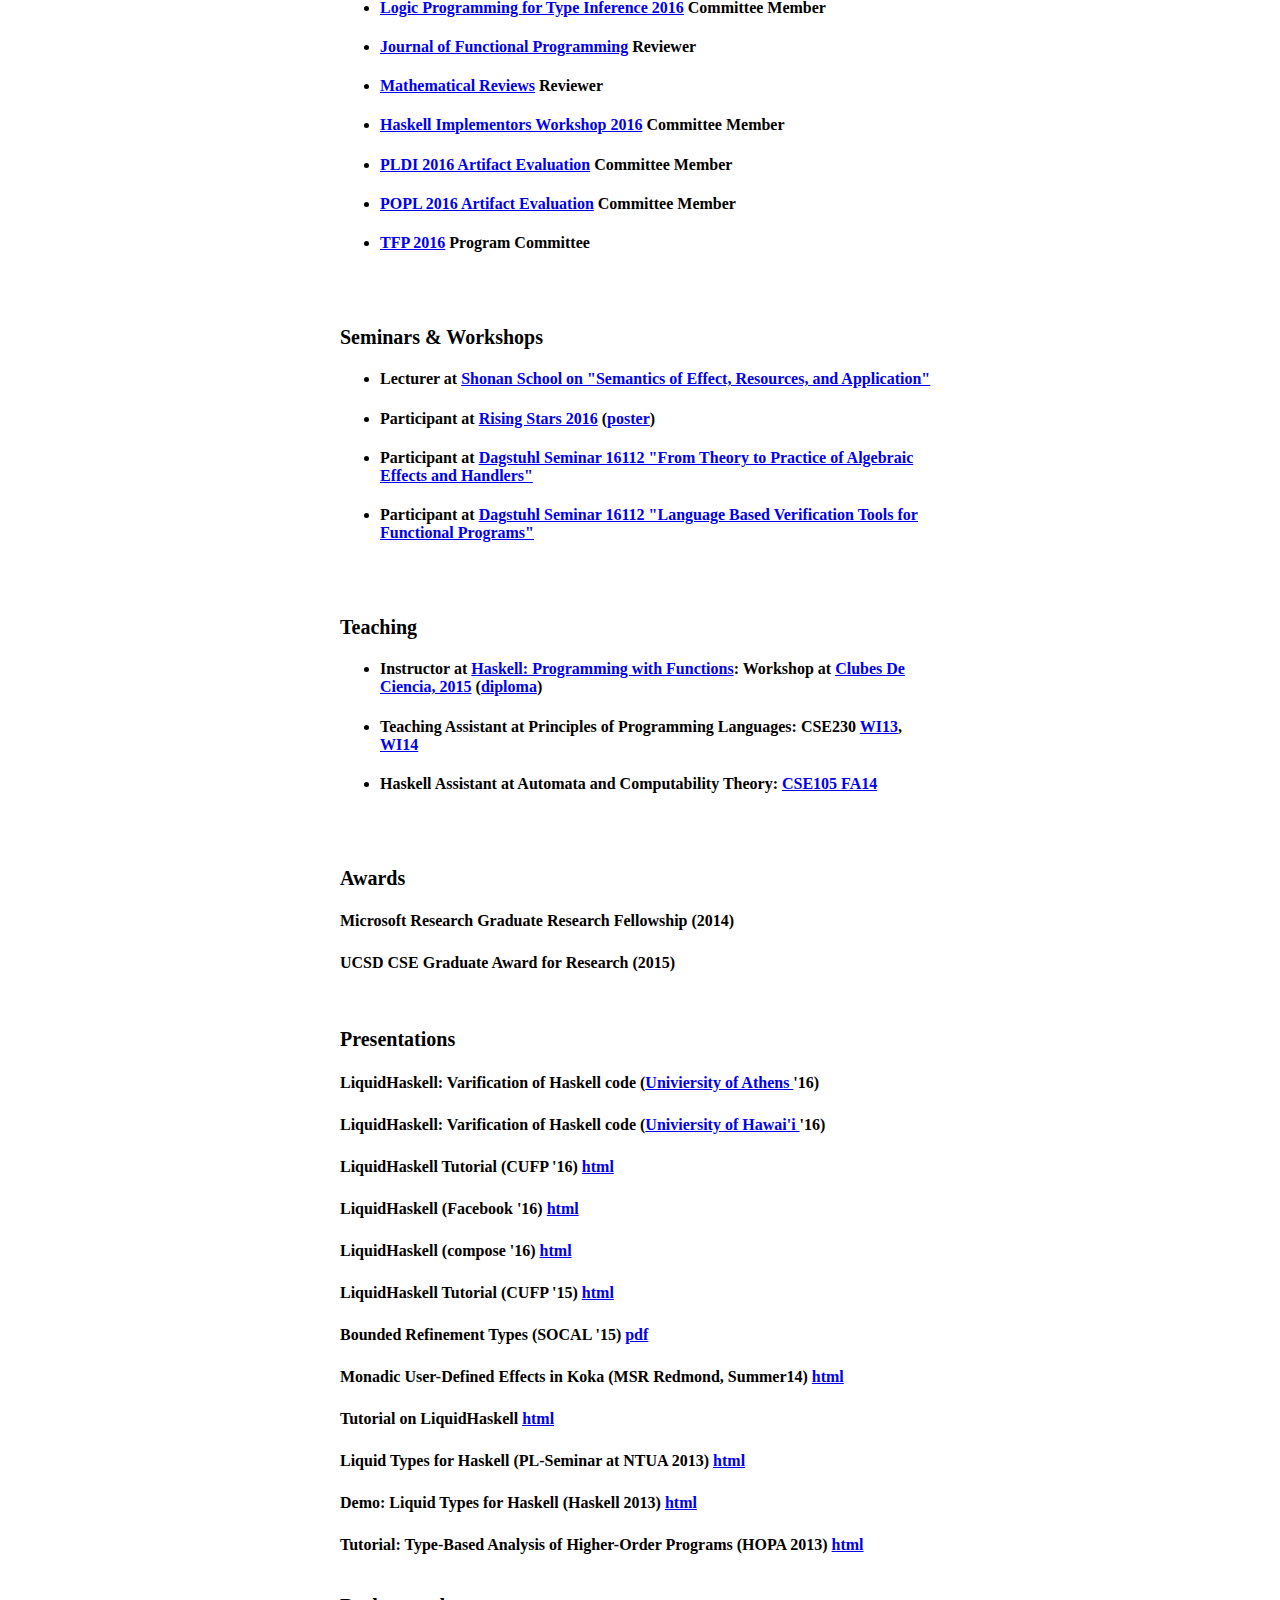
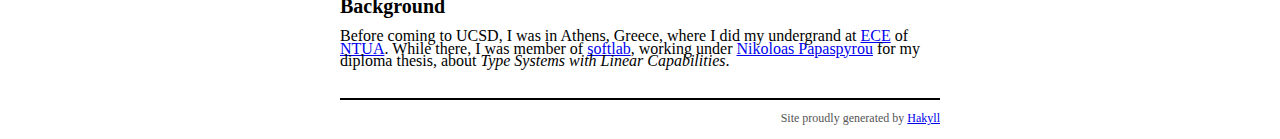
==== commit 7027a647: "Update index.html" ====
--- a/index.html
+++ b/index.html
@@ -89,6 +89,11 @@
     </p>        
             
 <br>
+<h2> Currently Teaching </h2>
+
+<a href="https://nikivazou.github.io/CMSC498V/" target="_blank">CMSC498V</a> Advanced Functional Programming Languages            
+            
+<h2>Publications & Drafts </h2>
 
 <div class="publication">
   <h4 class="pubtitle">Complete Verification with SMT (POPL 2018) 
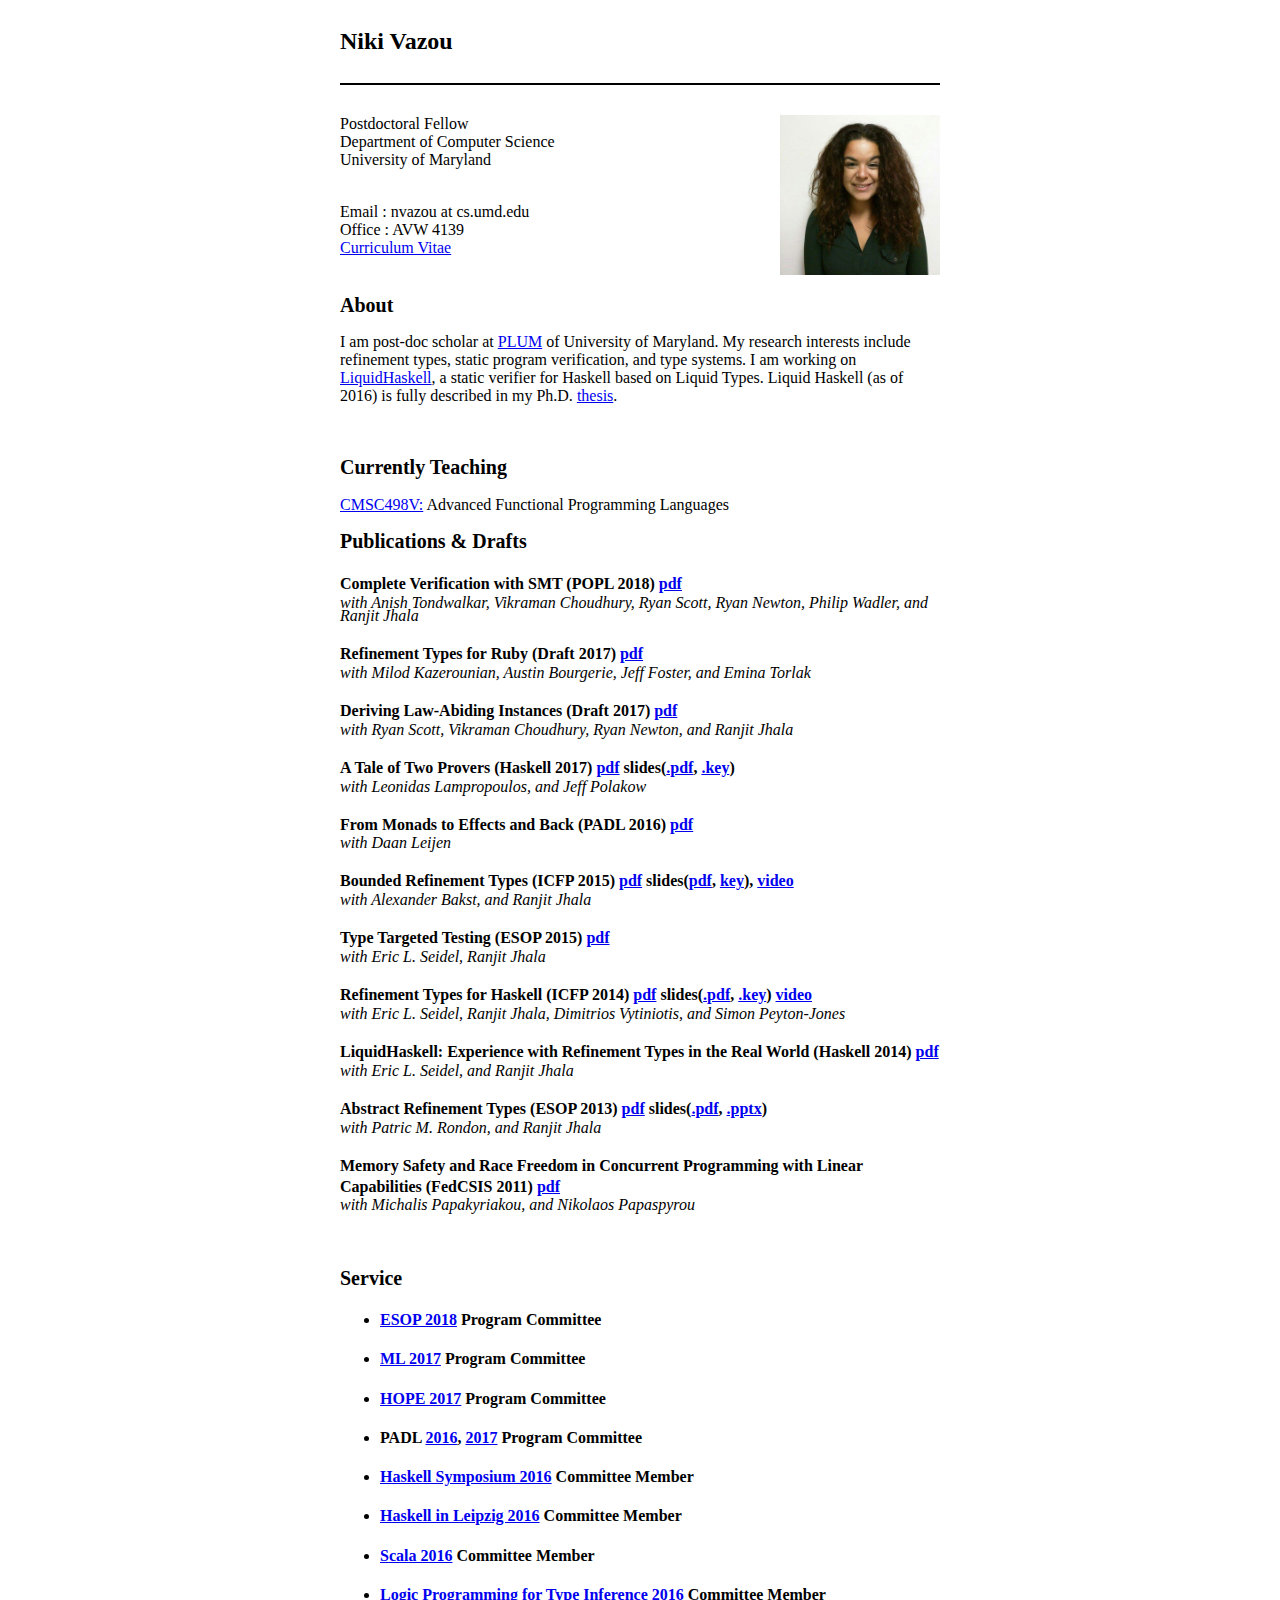
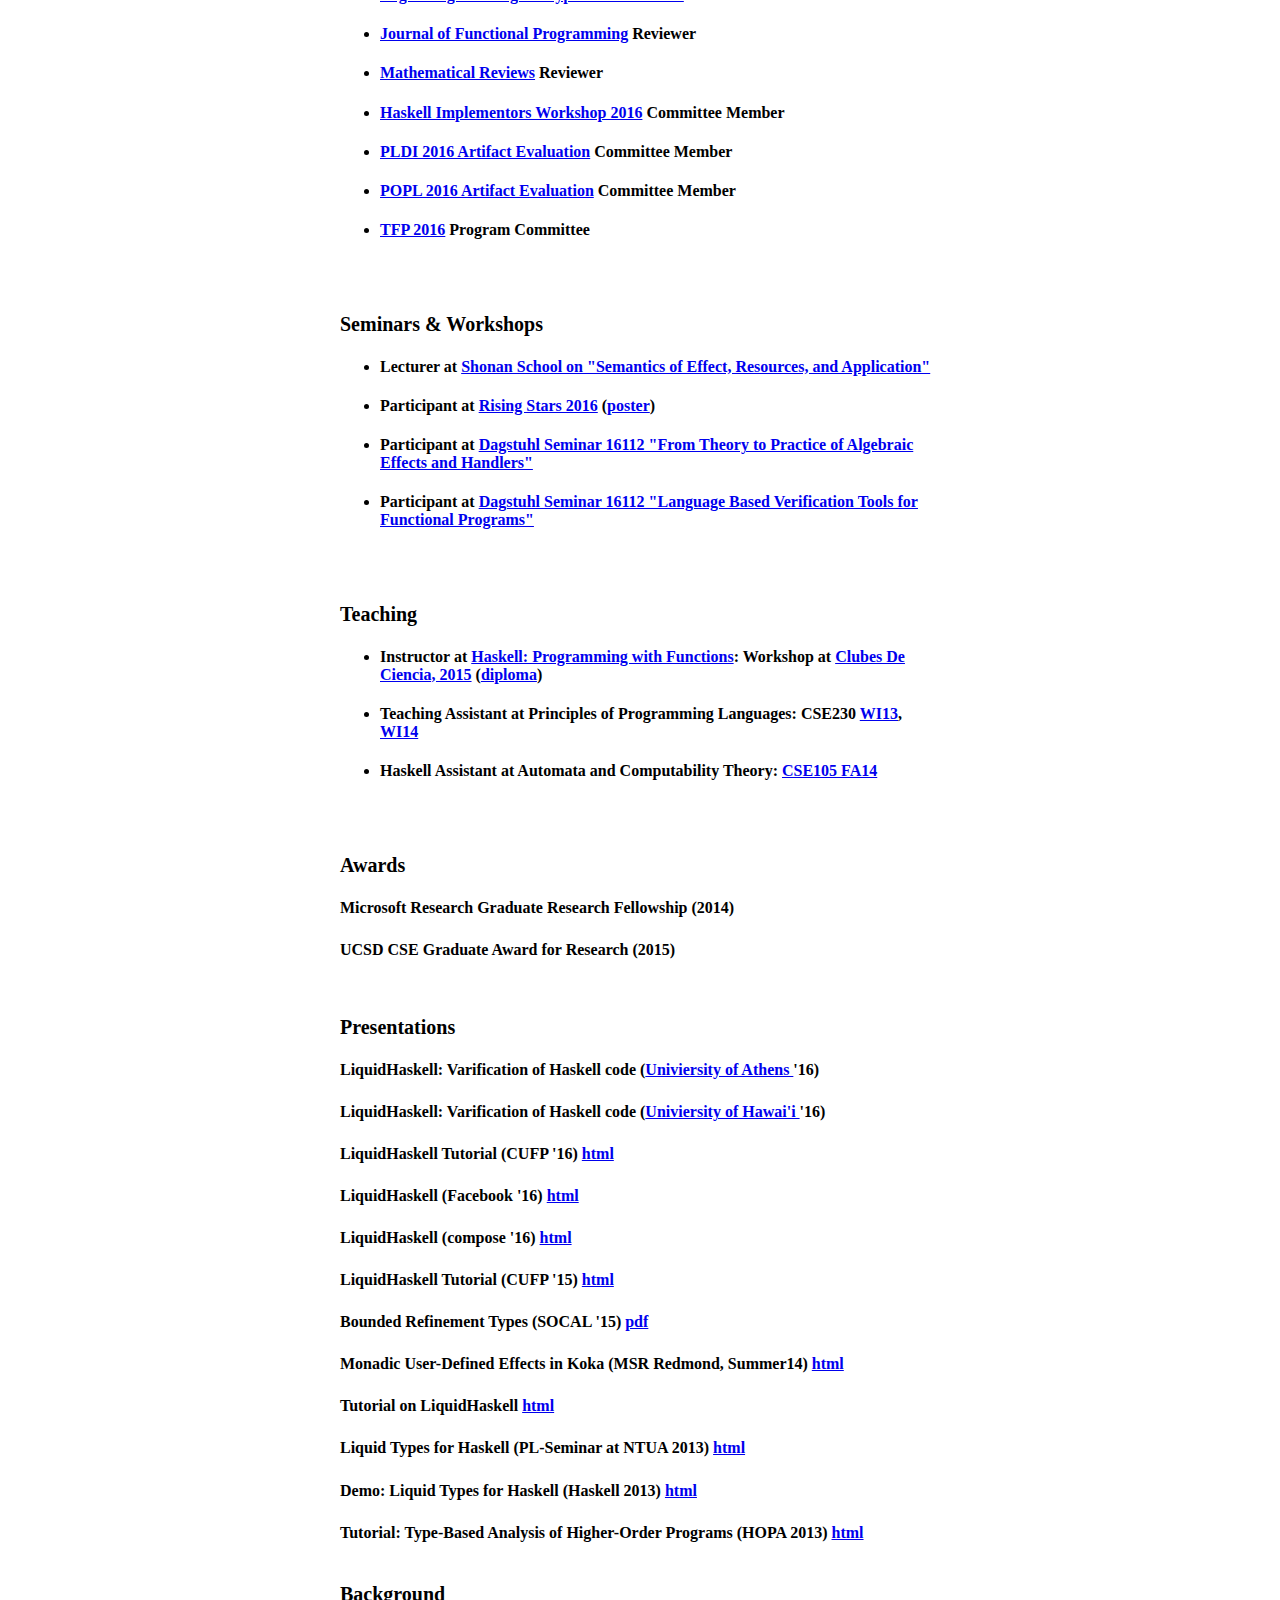
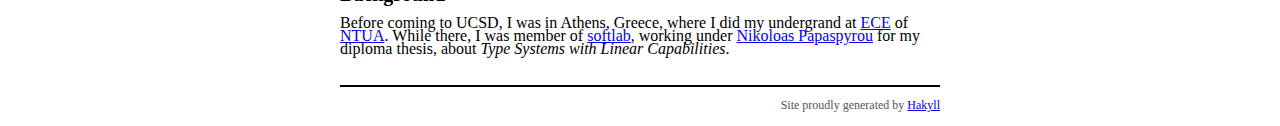
==== commit f94e0b12: "Update index.html" ====
--- a/index.html
+++ b/index.html
@@ -91,8 +91,9 @@
 <br>
 <h2> Currently Teaching </h2>
 
-<a href="https://nikivazou.github.io/CMSC498V/" target="_blank">CMSC498V</a> Advanced Functional Programming Languages            
-            
+<a href="https://nikivazou.github.io/CMSC498V/" target="_blank">CMSC498V:</a> Advanced Functional Programming Languages            
+<br>
+
 <h2>Publications & Drafts </h2>
 
 <div class="publication">
@@ -130,9 +131,8 @@
   <h4 class="pubtitle"> Bounded Refinement Types (ICFP 2015) 
   <a target="_blank" href="http://goto.ucsd.edu/~nvazou/icfp15/main.pdf">pdf</a>
    slides(<a target="_blank" href="icfp2015/bounded-refinements-ICFP15.pdf">pdf</a>, 
-         <a target="_blank" href="icfp2015/bounded-refinements-ICFP15.key">key</a>)
-  </h4>
-   <a target="_blank" href="https://www.youtube.com/watch?v=nd3buP97Ryw">video</a> 
+         <a target="_blank" href="icfp2015/bounded-refinements-ICFP15.key">key</a>), <a target="_blank" href="https://www.youtube.com/watch?v=nd3buP97Ryw">video</a>
+  </h4> 
   <div class="coauth"> with Alexander Bakst, and Ranjit Jhala</div>
 </div>
 <div class="publication">
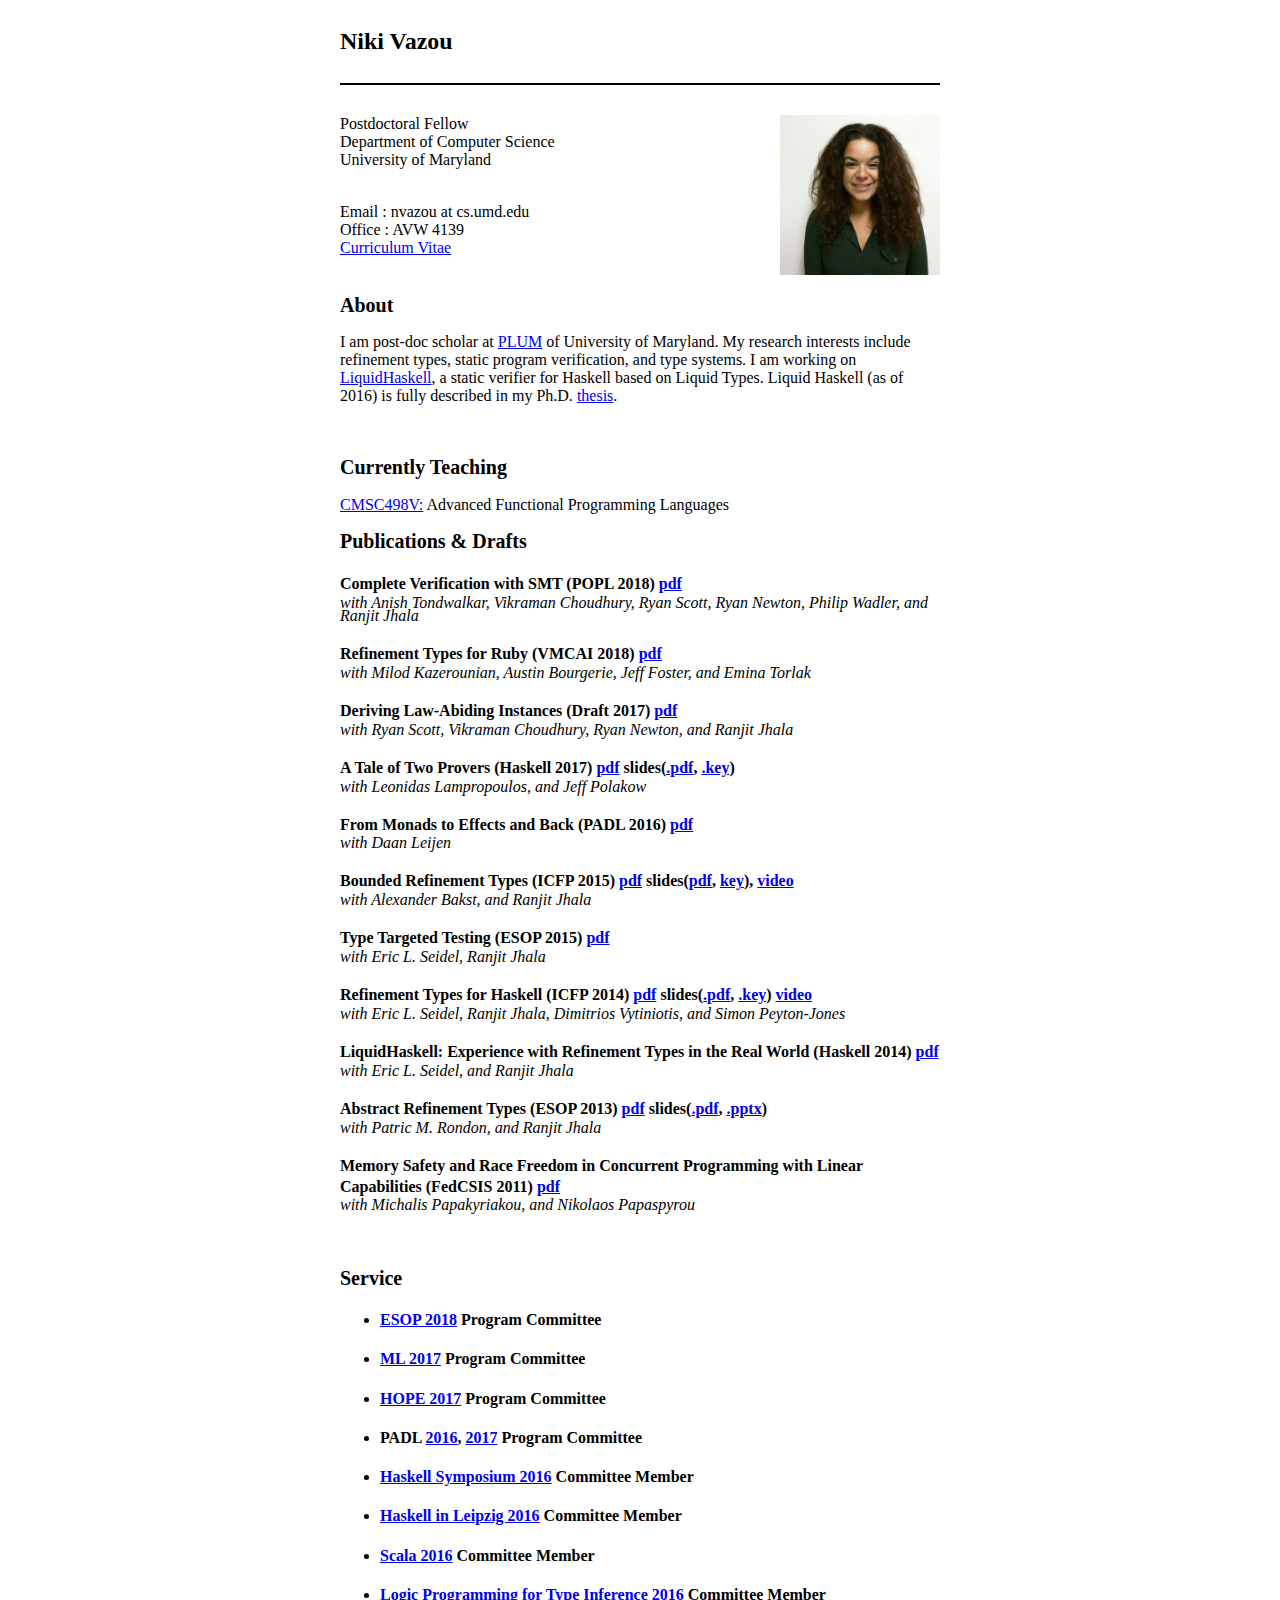
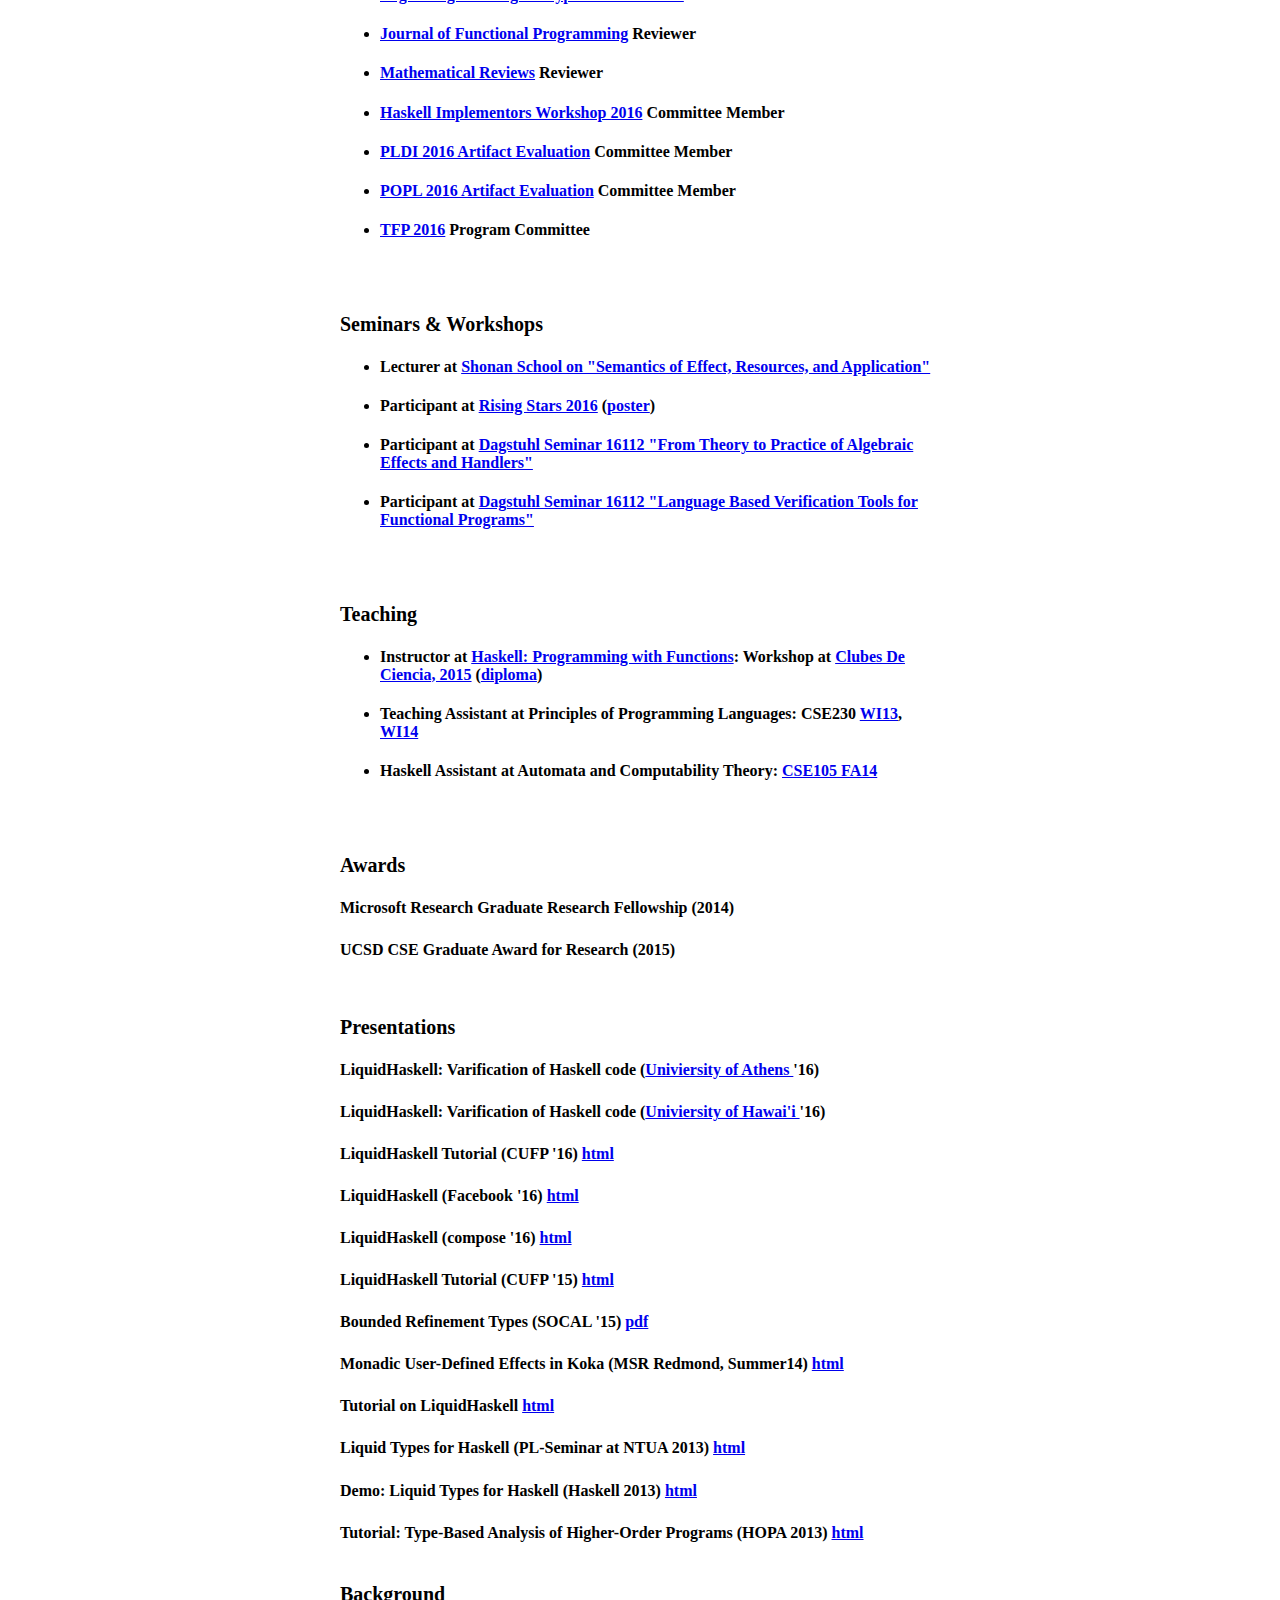
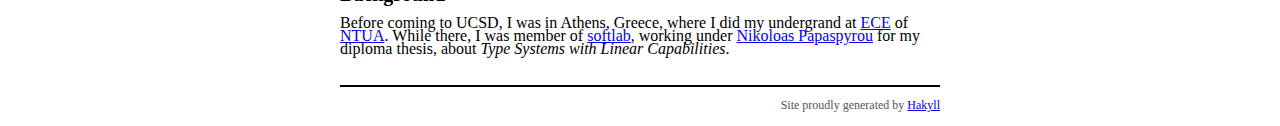
==== commit fc1635ff: "Update index.html" ====
--- a/index.html
+++ b/index.html
@@ -103,7 +103,7 @@
   <div class="coauth"> with Anish Tondwalkar, Vikraman Choudhury, Ryan Scott, Ryan Newton, Philip Wadler, and Ranjit Jhala</div>
 </div>
 <div class="publication">
-  <h4 class="pubtitle">Refinement Types for Ruby (Draft 2017) 
+  <h4 class="pubtitle">Refinement Types for Ruby (VMCAI 2018) 
   <a target="_blank" href="https://nikivazou.github.io/static/VMCAI18/paper.pdf">pdf</a>
   </h4>
   <div class="coauth"> with Milod Kazerounian, Austin Bourgerie, Jeff Foster, and Emina Torlak </div>
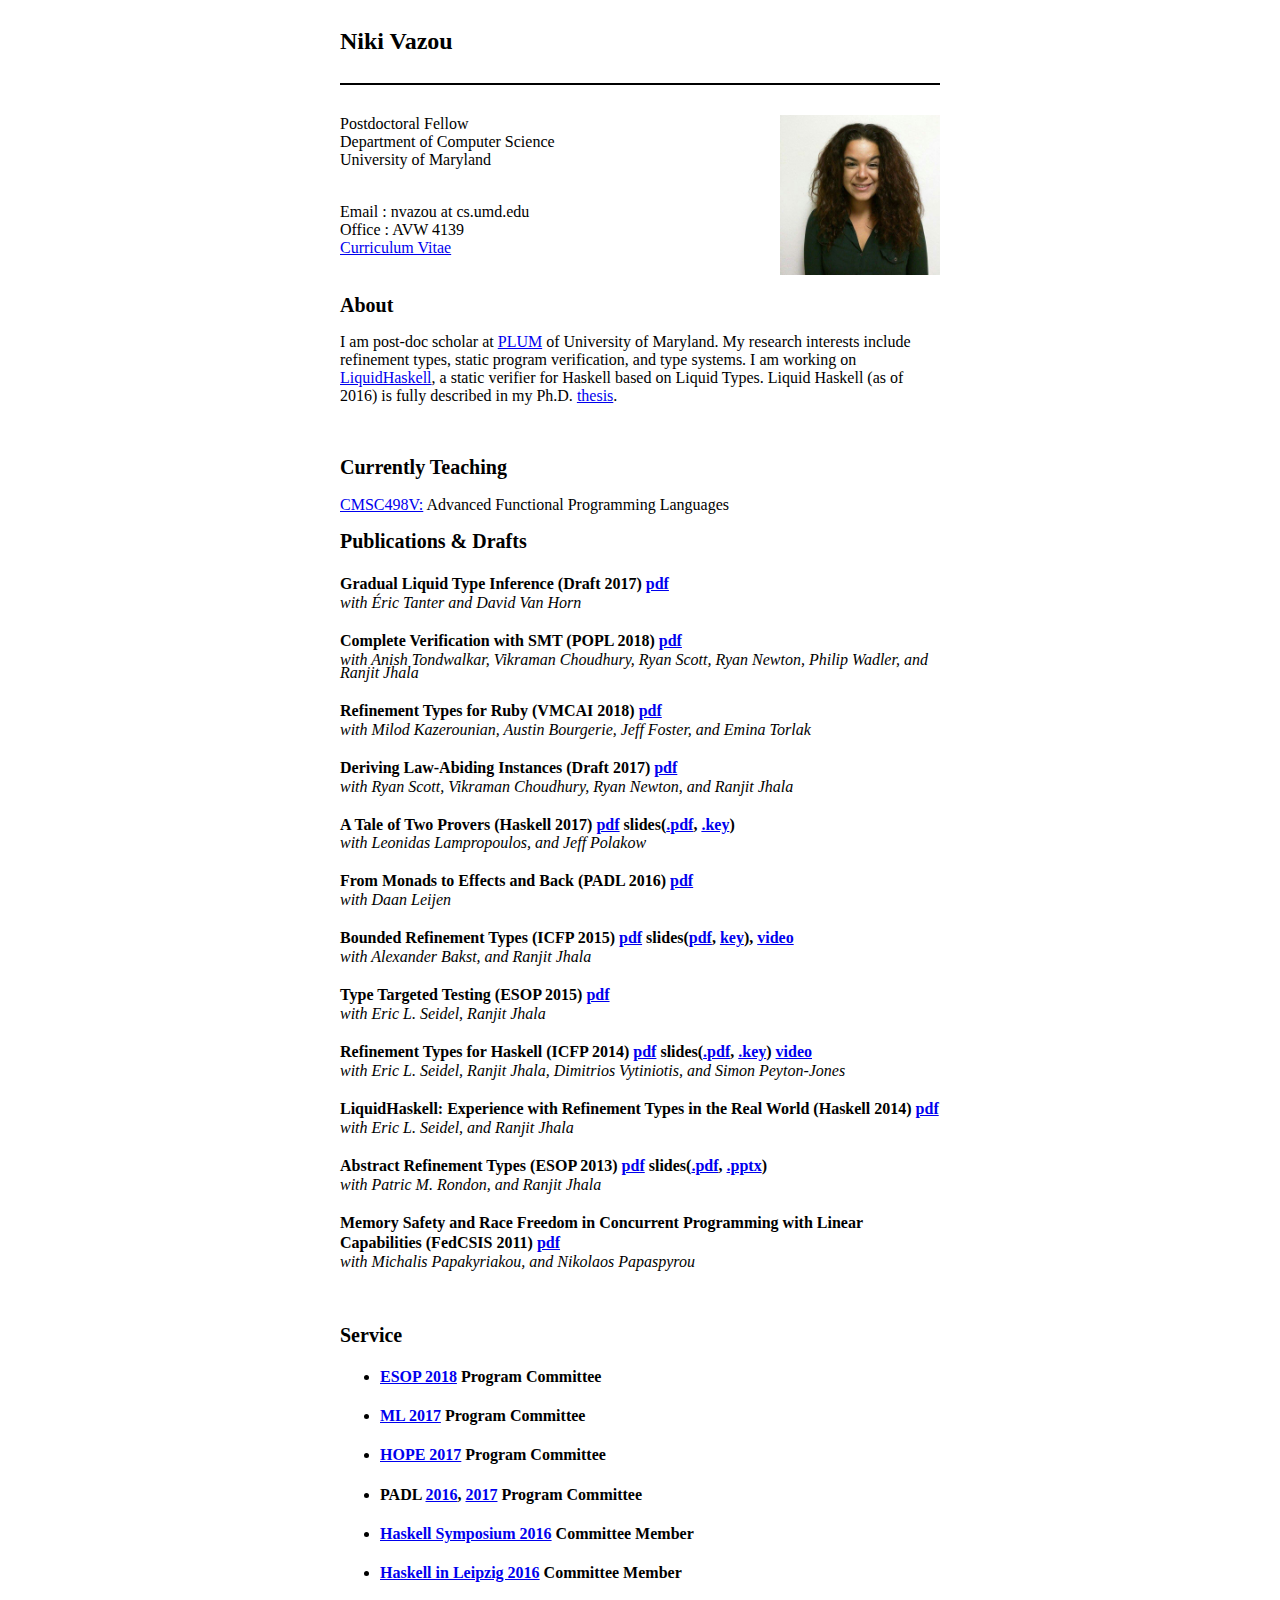
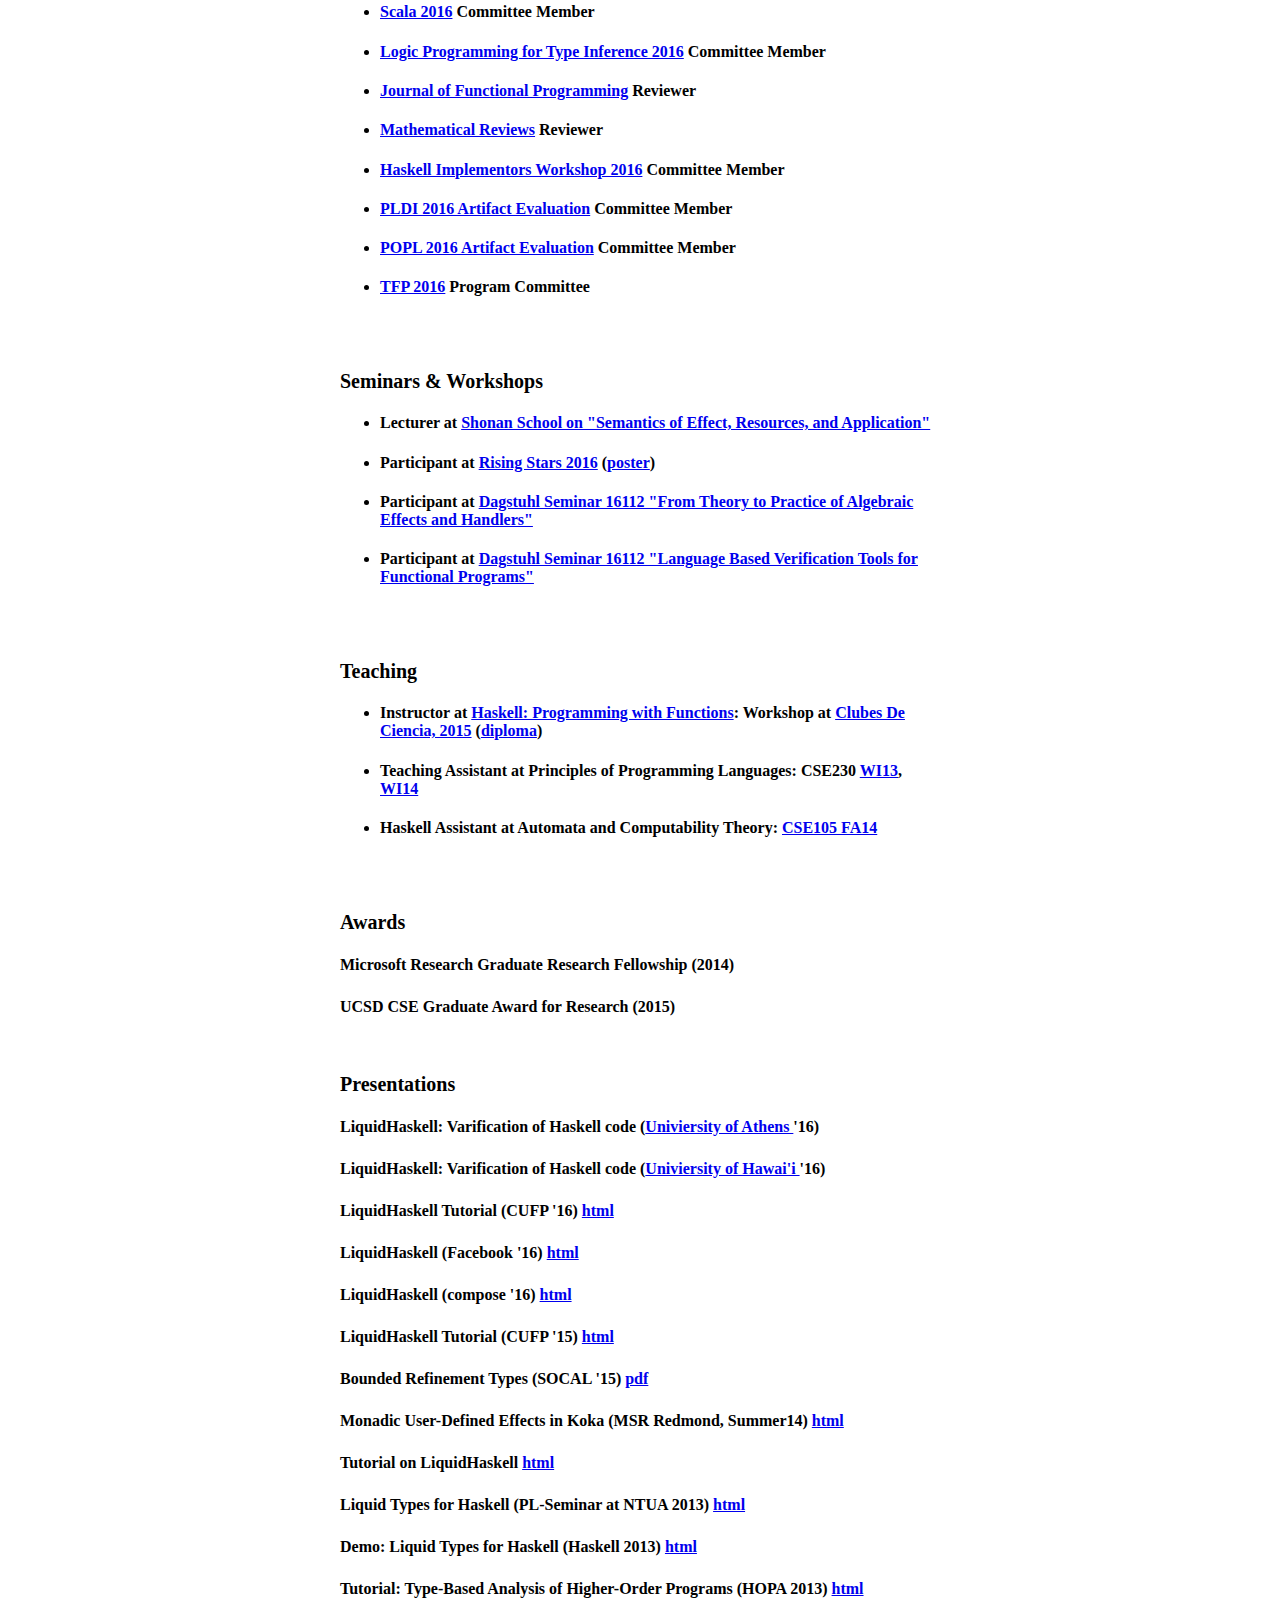
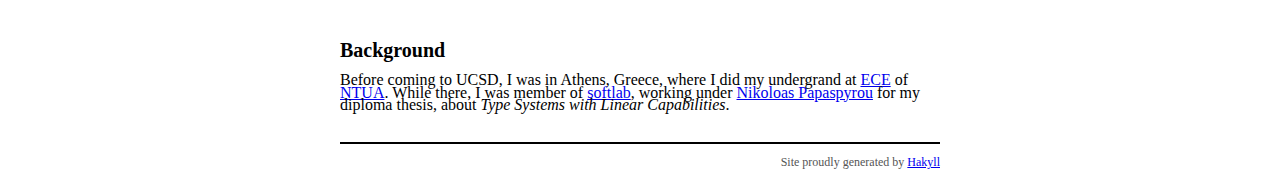
==== commit 16c56b8e: "Update index.html" ====
--- a/index.html
+++ b/index.html
@@ -96,6 +96,12 @@
 
 <h2>Publications & Drafts </h2>
 
+<div class="publication">
+  <h4 class="pubtitle">Gradual Liquid Type Inference (Draft 2017) 
+  <a target="_blank" href="https://nikivazou.github.io/static/pldi18/main.pdf">pdf</a>
+  </h4>
+  <div class="coauth"> with Éric Tanter and David Van Horn </div>
+</div>
 <div class="publication">
   <h4 class="pubtitle">Complete Verification with SMT (POPL 2018) 
   <a target="_blank" href="https://nikivazou.github.io/static/popl18/refinement-reflection.pdf">pdf</a>
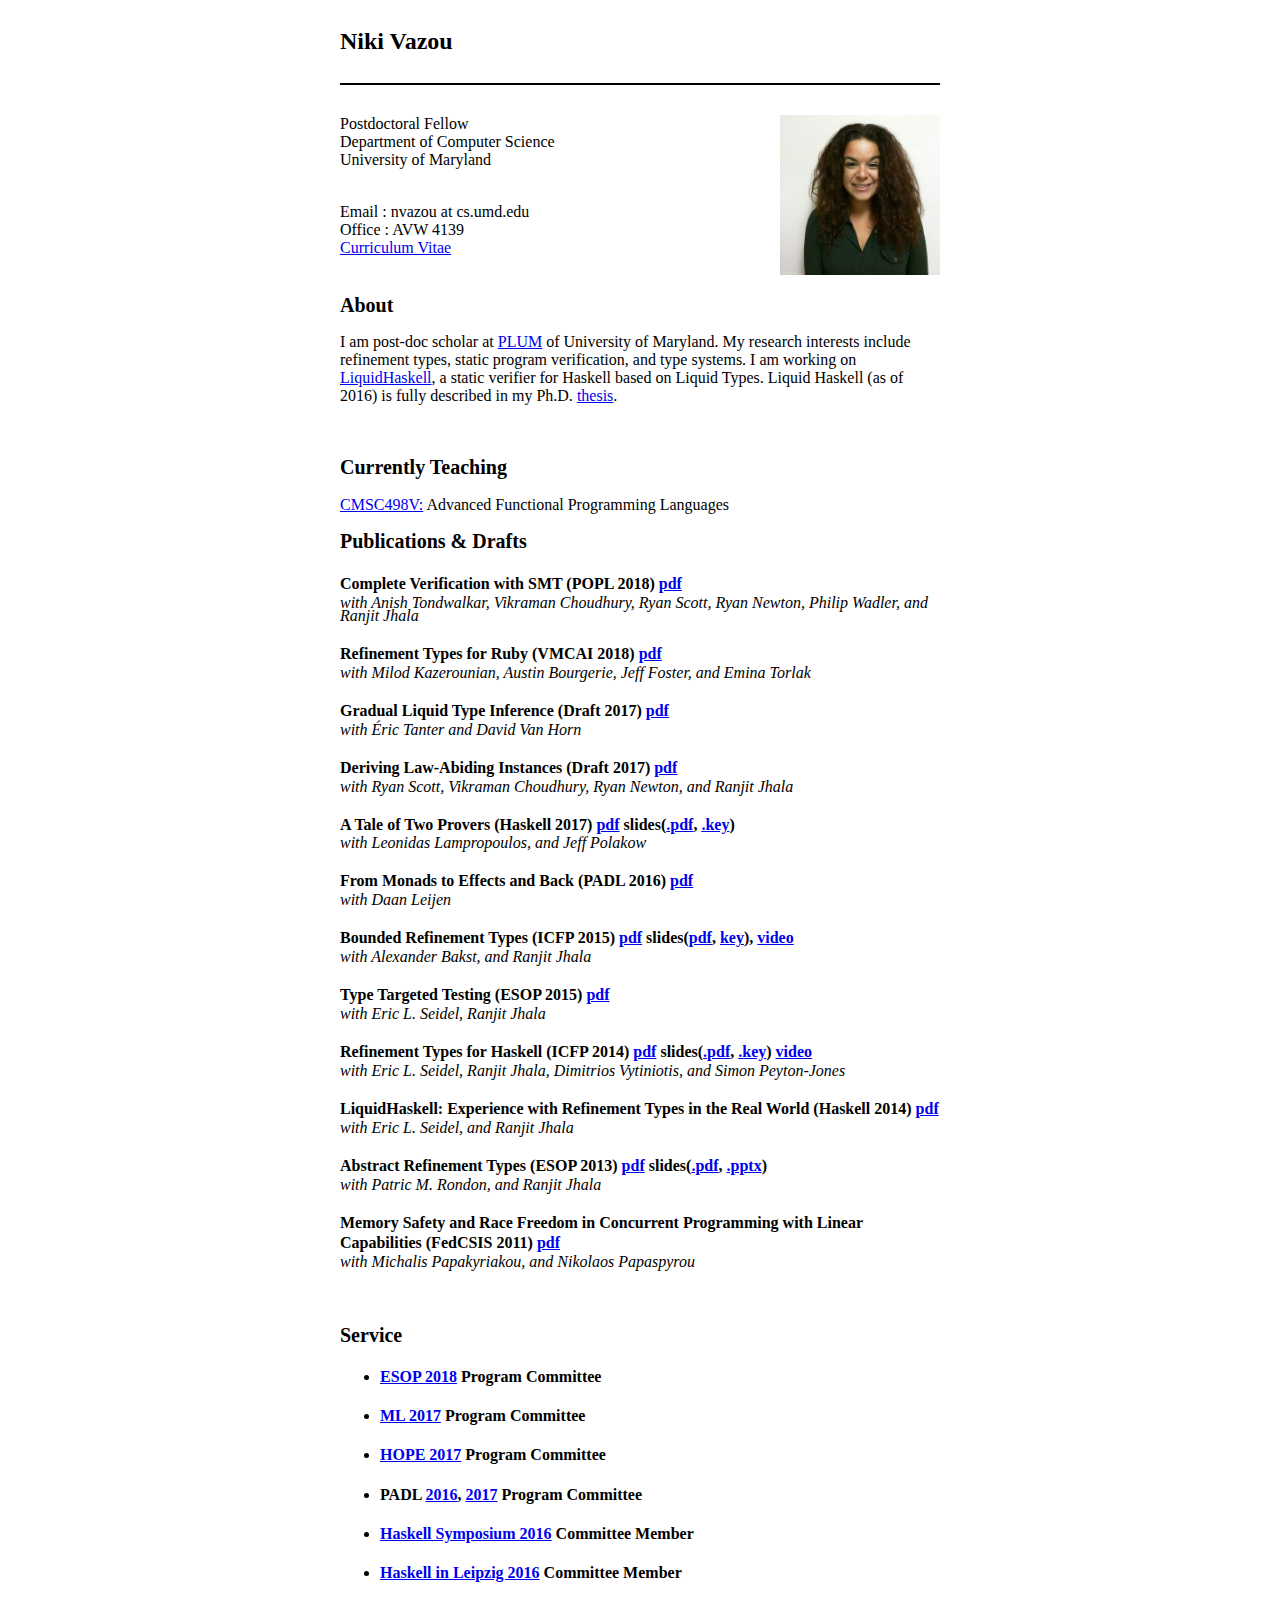
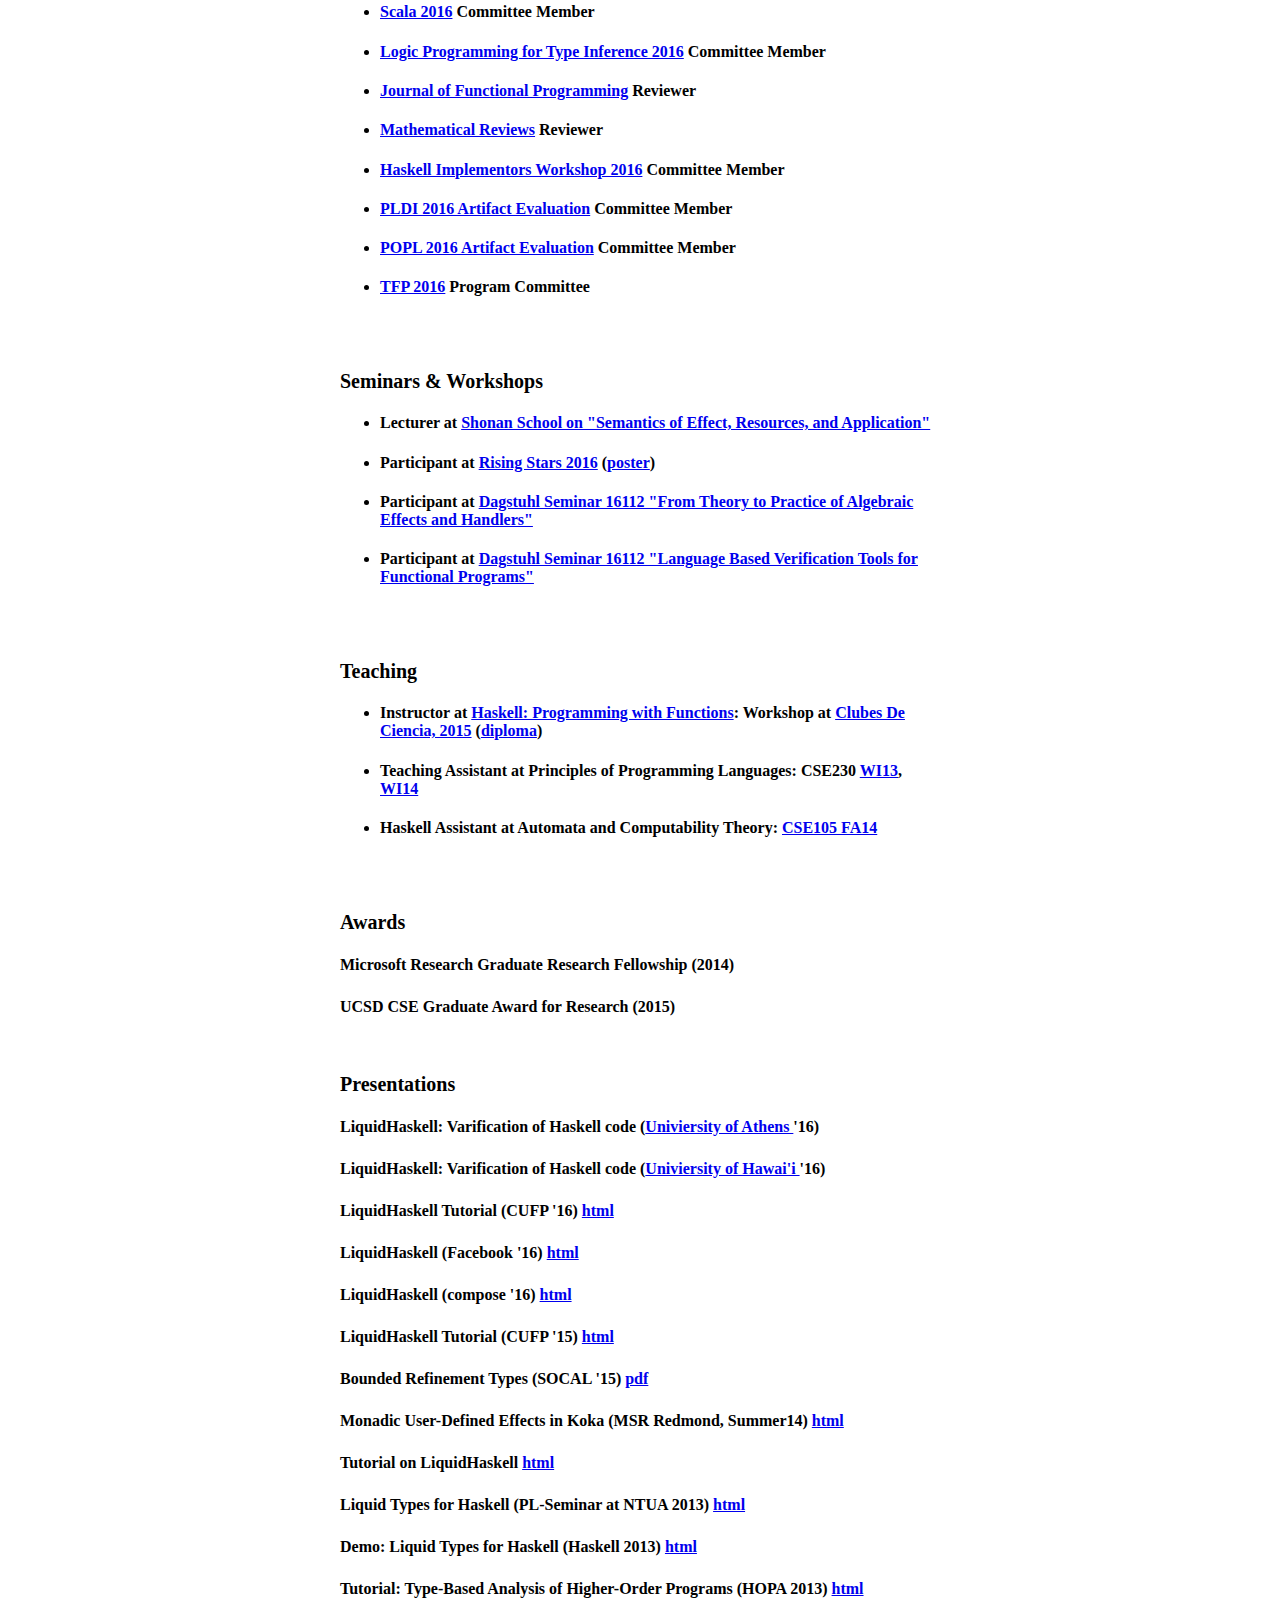
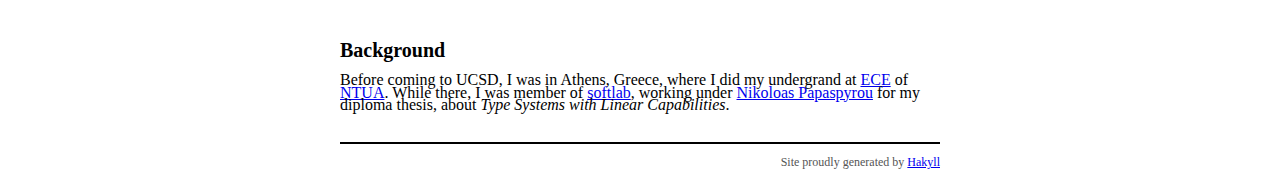
==== commit 0f900b54: "Update index.html" ====
--- a/index.html
+++ b/index.html
@@ -96,23 +96,23 @@
 
 <h2>Publications & Drafts </h2>
 
+            <div class="publication">
+  <h4 class="pubtitle">Complete Verification with SMT (POPL 2018) 
+  <a target="_blank" href="https://nikivazou.github.io/static/popl18/refinement-reflection.pdf">pdf</a>
+  </h4>
+  <div class="coauth"> with Anish Tondwalkar, Vikraman Choudhury, Ryan Scott, Ryan Newton, Philip Wadler, and Ranjit Jhala</div>
+</div>
+<div class="publication">
+  <h4 class="pubtitle">Refinement Types for Ruby (VMCAI 2018) 
+  <a target="_blank" href="https://nikivazou.github.io/static/VMCAI18/paper.pdf">pdf</a>
+  </h4>
+  <div class="coauth"> with Milod Kazerounian, Austin Bourgerie, Jeff Foster, and Emina Torlak </div>
+</div>
 <div class="publication">
   <h4 class="pubtitle">Gradual Liquid Type Inference (Draft 2017) 
   <a target="_blank" href="https://nikivazou.github.io/static/pldi18/main.pdf">pdf</a>
   </h4>
   <div class="coauth"> with Éric Tanter and David Van Horn </div>
-</div>
-<div class="publication">
-  <h4 class="pubtitle">Complete Verification with SMT (POPL 2018) 
-  <a target="_blank" href="https://nikivazou.github.io/static/popl18/refinement-reflection.pdf">pdf</a>
-  </h4>
-  <div class="coauth"> with Anish Tondwalkar, Vikraman Choudhury, Ryan Scott, Ryan Newton, Philip Wadler, and Ranjit Jhala</div>
-</div>
-<div class="publication">
-  <h4 class="pubtitle">Refinement Types for Ruby (VMCAI 2018) 
-  <a target="_blank" href="https://nikivazou.github.io/static/VMCAI18/paper.pdf">pdf</a>
-  </h4>
-  <div class="coauth"> with Milod Kazerounian, Austin Bourgerie, Jeff Foster, and Emina Torlak </div>
 </div>
 <div class="publication">
   <h4 class="pubtitle">Deriving Law-Abiding Instances (Draft 2017) 
